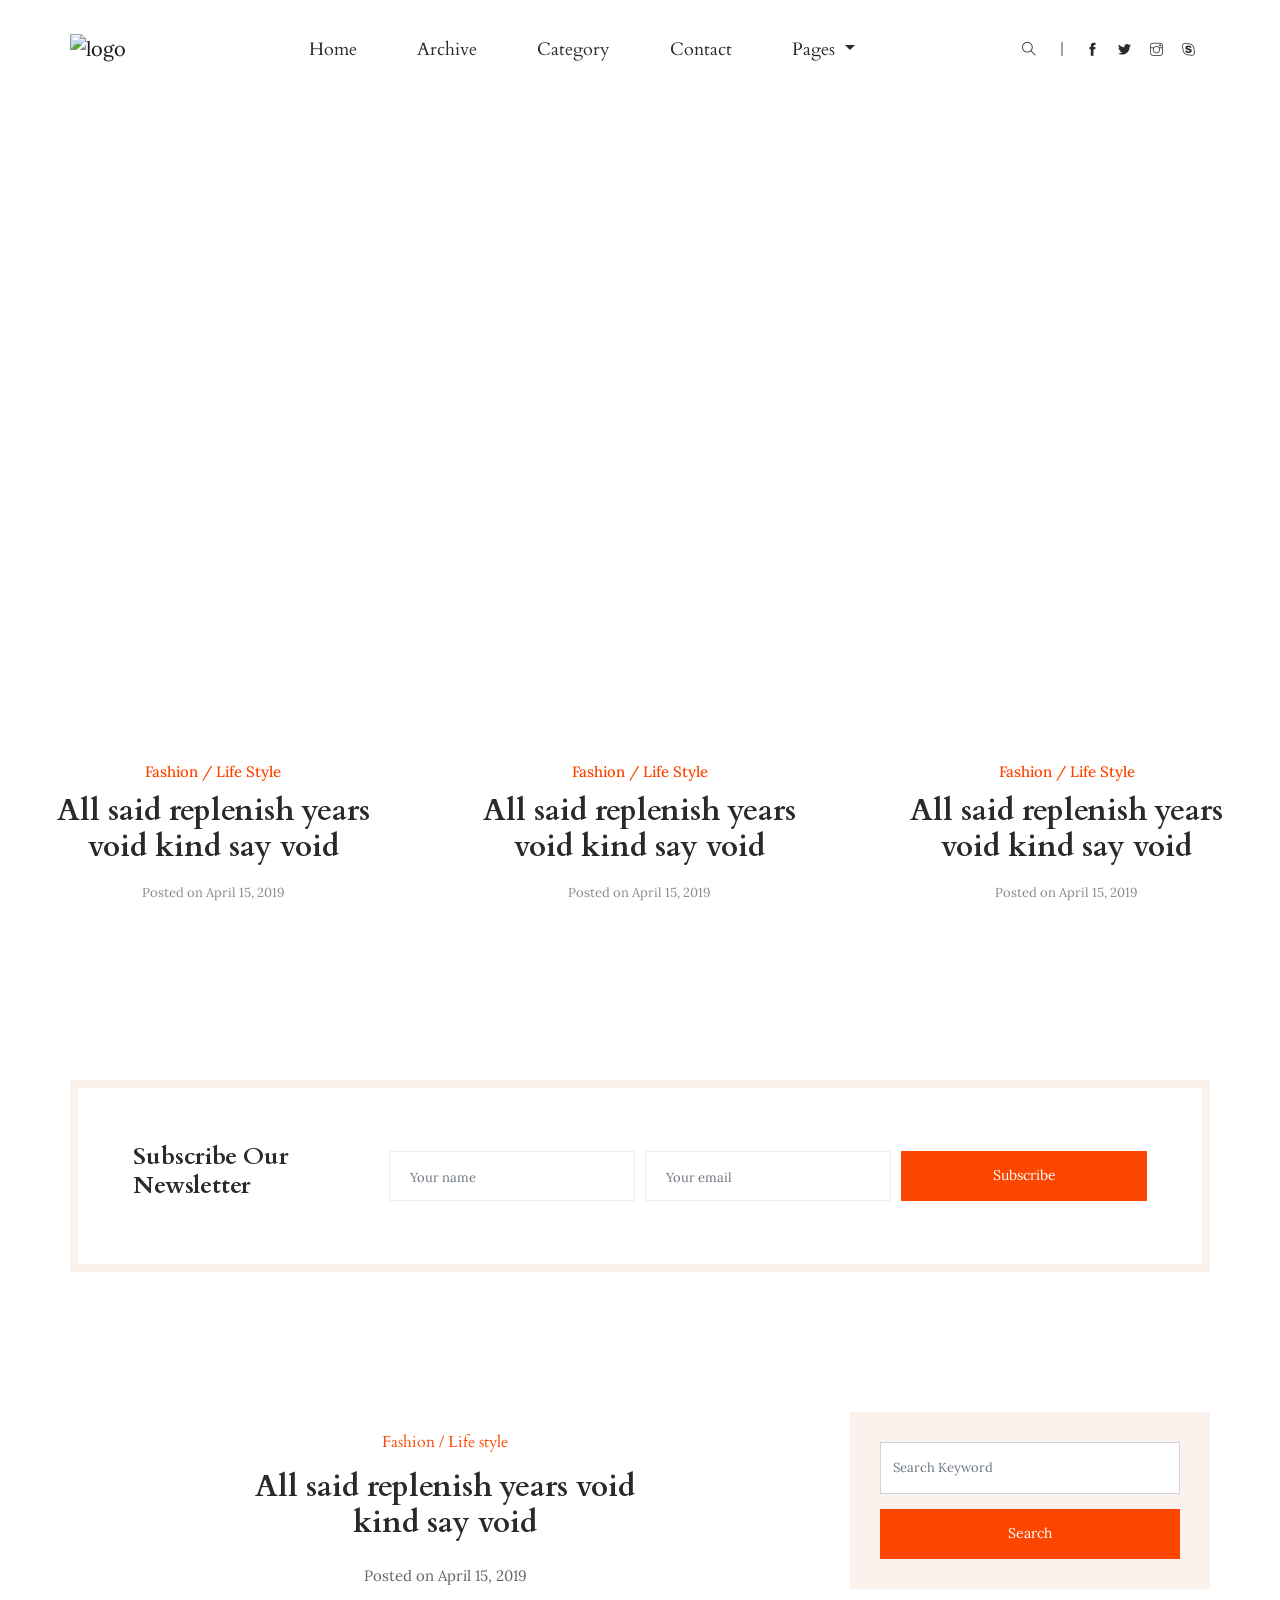
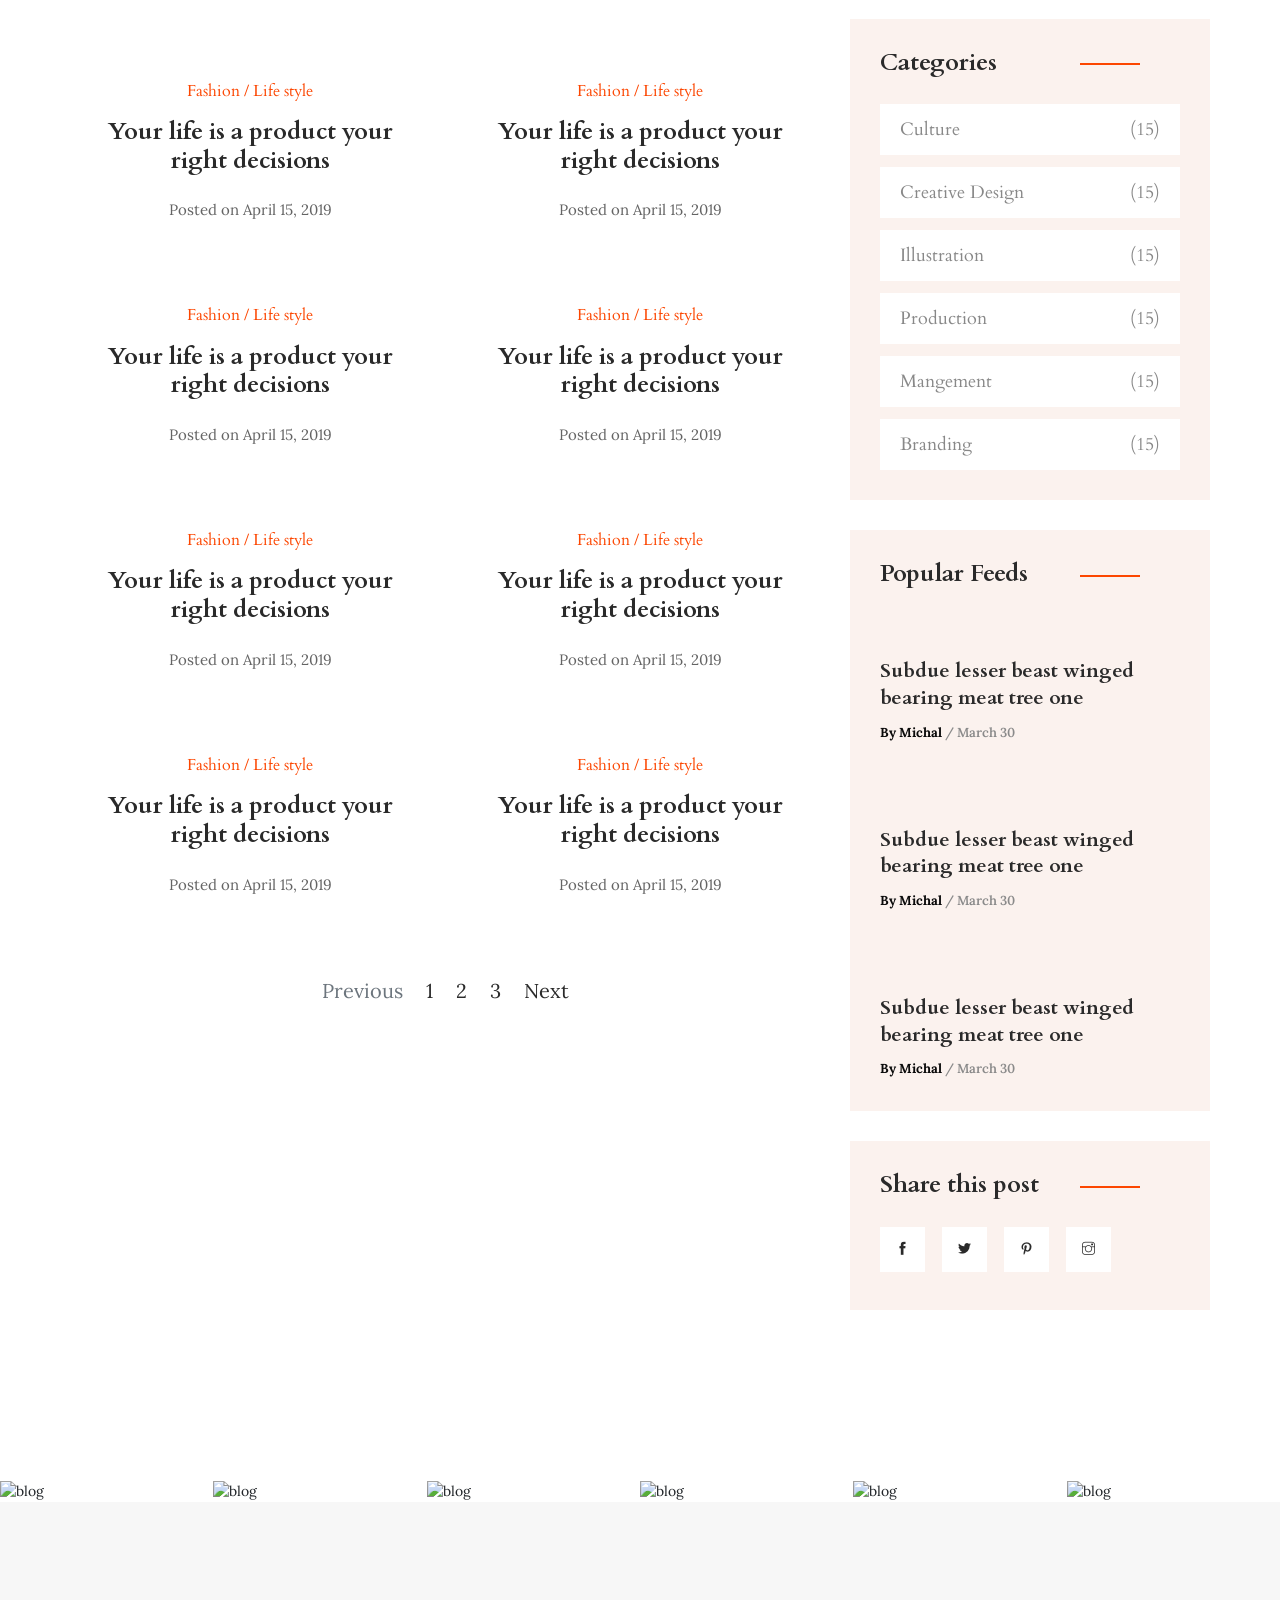
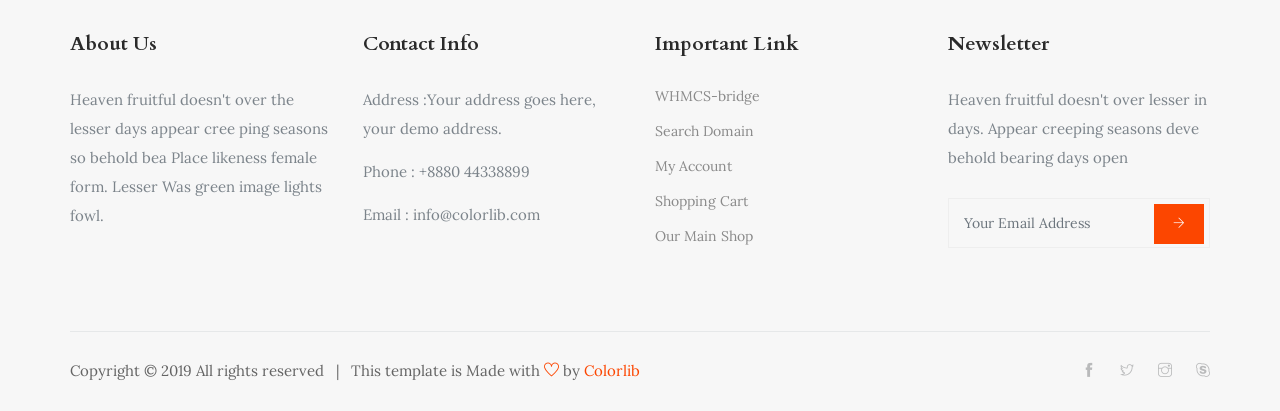
==== index.html @ 560fecd7 "Inital File add" ====
<!doctype html>
<html lang="en">

<head>
    <!-- Required meta tags -->
    <meta charset="utf-8">
    <meta name="viewport" content="width=device-width, initial-scale=1, shrink-to-fit=no">
    <title>lifeleck BLOG || HOME</title>
    <link rel="icon" href="img/favicon.png">
    <!-- Bootstrap CSS -->
    <link rel="stylesheet" href="css/bootstrap.min.css">
    <!-- animate CSS -->
    <link rel="stylesheet" href="css/animate.css">
    <!-- owl carousel CSS -->
    <link rel="stylesheet" href="css/owl.carousel.min.css">
    <!-- themify CSS -->
    <link rel="stylesheet" href="css/themify-icons.css">
    <!-- flaticon CSS -->
    <link rel="stylesheet" href="css/liner_icon.css">
    <link rel="stylesheet" href="css/search.css">
    <!-- style CSS -->
    <link rel="stylesheet" href="css/style.css">
</head>

<body>
    <!--::header part start::-->
    <header class="main_menu">
        <div class="container">
            <div class="row align-items-center">
                <div class="col-lg-12">
                    <nav class="navbar navbar-expand-lg navbar-light">
                        <a class="navbar-brand" href="index.html"> <img src="img/logo.png" alt="logo"> </a>
                        <button class="navbar-toggler" type="button" data-toggle="collapse"
                            data-target="#navbarSupportedContent" aria-controls="navbarSupportedContent"
                            aria-expanded="false" aria-label="Toggle navigation">
                            <span class="navbar-toggler-icon"></span>
                        </button>

                        <div class="collapse navbar-collapse main-menu-item justify-content-center"
                            id="navbarSupportedContent">
                            <ul class="navbar-nav">
                                <li class="nav-item active">
                                    <a class="nav-link" href="index.html">Home</a>
                                </li>
                                <li class="nav-item">
                                    <a class="nav-link" href="archive.html">Archive</a>
                                </li>
                                <li class="nav-item">
                                    <a class="nav-link" href="category.html"> Category</a>
                                </li>
                                <li class="nav-item">
                                    <a class="nav-link" href="contact.html">Contact</a>
                                </li>
                                <li class="nav-item dropdown">
                                    <a class="nav-link dropdown-toggle" href="#" id="navbarDropdown" role="button" data-toggle="dropdown" aria-haspopup="true" aria-expanded="false">
                                        Pages
                                    </a>
                                    <div class="dropdown-menu" aria-labelledby="navbarDropdown">
                                        <a class="dropdown-item" href="single-blog.html">Single blog</a>
                                        <a class="dropdown-item" href="elements.html">elements</a>
                                    </div>
                                </li>
                            </ul>
                        </div>
                        <div class="header_social_icon d-none d-lg-block">
                            <ul>
                                <li>
                                    <div id="wrap">
                                        <form action="#" autocomplete="on">
                                            <input id="search" name="search" type="text" placeholder="Search here"><span class="ti-search"></span> 
                                        </form>
                                    </div>
                                </li>
                                <li><a href="#" class="d-none d-lg-block"><i class="ti-facebook"></i></a></li>
                                <li><a href="#" class="d-none d-lg-block"> <i class="ti-twitter-alt"></i></a></li>
                                <li><a href="#" class="d-none d-lg-block"><i class="ti-instagram"></i></a></li>
                                <li><a href="#" class="d-none d-lg-block"><i class="ti-skype"></i></a></li>
                            </ul>
                        </div>
                    </nav>
                </div>
            </div>
        </div>
    </header>
    <!-- Header part end-->

    <!-- banner post start-->
    <section class="banner_post">
        <div class="container-fluid">
            <div class="row justify-content-between">
                <div class="banner_post_1 banner_post_bg_1">
                    <div class="banner_post_iner text-center">
                        <a href="category.html"><h5> Fashion / Life style</h5></a> 
                        <a href="single-blog.html"><h2>All said replenish years void
                            kind say void </h2></a> 
                        <p>Posted on April 15, 2019</p>
                    </div>
                </div><div class="banner_post_1 banner_post_bg_2">
                    <div class="banner_post_iner text-center">
                        <a href="category.html"><h5> Fashion / Life style</h5></a> 
                        <a href="single-blog.html"><h2>All said replenish years void
                            kind say void </h2></a> 
                        <p>Posted on April 15, 2019</p>
                    </div>
                </div>
                <div class="banner_post_1 banner_post_bg_3">
                    <div class="banner_post_iner text-center">
                        <a href="category.html"><h5> Fashion / Life style</h5></a> 
                        <a href="single-blog.html"><h2>All said replenish years void
                            kind say void </h2></a> 
                        <p>Posted on April 15, 2019</p>
                    </div>
                </div>
            </div>
        </div>
    </section>
    <!-- banner post end-->

    <!-- subscribe form start-->
    <div class="subscribe_form padding_top margin_top">
        <div class="container">
            <div class="row ">
                <div class="col-lg-12">
                    <div class="subscribe_form_iner">
                        <form>
                            <div class="form-row align-items-center justify-content-center">
                                <div class="col-md-12 col-lg-3">
                                <h3>Subscribe
                                        Our Newsletter</h3>
                                </div>
                                <div class="col-12 col-sm-6 col-md-4 col-lg-3">
                                <input type="text" class="form-control" placeholder="Your name">
                                </div>
                                <div class="col-12 col-sm-6 col-md-4 col-lg-3">
                                <input type="text" class="form-control" placeholder="Your email">
                                </div>
                                <div class="col-12 col-sm-6 col-md-4 col-lg-3">
                                    <a href="#" class="btn_1">Subscribe</a>
                                </div>
                            </div>
                        </form>
                    </div>
                </div>
            </div>
        </div>
    </div>
    <!-- subscribe form end-->

    <!-- feature_post start-->
    <section class="all_post section_padding">
        <div class="container">
            <div class="row">
                <div class="col-lg-8">
                    <div class="row">
                        <div class="col-lg-12">
                            <div class="single_post post_1 feature_post">
                                <div class="single_post_img">
                                    <img src="img/post/post_12.png" alt="">
                                </div>
                                <div class="single_post_text text-center">
                                    <a href="category.html"><h5> Fashion / Life style</h5></a> 
                                    <a href="single-blog.html"><h2>All said replenish years void kind say void </h2></a> 
                                    <p>Posted on April 15, 2019</p>
                                </div>
                            </div>
                        </div>
                        <div class="col-lg-6 col-sm-6">
                            <div class="single_post post_1">
                                <div class="single_post_img">
                                    <img src="img/post/post_18.png" alt="">
                                </div>
                                <div class="single_post_text text-center">
                                    <a href="category.html"><h5> Fashion / Life style</h5></a> 
                                    <a href="single-blog.html"><h2>Your life is a product your
                                            right decisions</h2></a> 
                                    <p>Posted on April 15, 2019</p>
                                </div>
                            </div>
                        </div>
                        <div class="col-lg-6 col-sm-6">
                                <div class="single_post post_1">
                                    <div class="single_post_img">
                                        <img src="img/post/post_19.png" alt="">
                                    </div>
                                    <div class="single_post_text text-center">
                                        <a href="category.html"><h5> Fashion / Life style</h5></a> 
                                        <a href="single-blog.html"><h2>Your life is a product your
                                                right decisions</h2></a> 
                                        <p>Posted on April 15, 2019</p>
                                    </div>
                                </div>
                        </div>
                        <div class="col-lg-6 col-sm-6">
                            <div class="single_post post_1">
                                <div class="single_post_img">
                                    <img src="img/post/post_20.png" alt="">
                                </div>
                                <div class="single_post_text text-center">
                                    <a href="category.html"><h5> Fashion / Life style</h5></a> 
                                    <a href="single-blog.html"><h2>Your life is a product your
                                            right decisions</h2></a> 
                                    <p>Posted on April 15, 2019</p>
                                </div>
                            </div>
                        </div>
                        <div class="col-lg-6 col-sm-6">
                                <div class="single_post post_1">
                                    <div class="single_post_img">
                                        <img src="img/post/post_21.png" alt="">
                                    </div>
                                    <div class="single_post_text text-center">
                                        <a href="category.html"><h5> Fashion / Life style</h5></a> 
                                        <a href="single-blog.html"><h2>Your life is a product your
                                                right decisions</h2></a> 
                                        <p>Posted on April 15, 2019</p>
                                    </div>
                                </div>
                        </div>
                        <div class="col-lg-6 col-sm-6">
                            <div class="single_post post_1">
                                <div class="single_post_img">
                                    <img src="img/post/post_22.png" alt="">
                                </div>
                                <div class="single_post_text text-center">
                                    <a href="category.html"><h5> Fashion / Life style</h5></a> 
                                    <a href="single-blog.html"><h2>Your life is a product your
                                            right decisions</h2></a> 
                                    <p>Posted on April 15, 2019</p>
                                </div>
                            </div>
                        </div>
                        <div class="col-lg-6 col-sm-6">
                                <div class="single_post post_1">
                                    <div class="single_post_img">
                                        <img src="img/post/post_23.png" alt="">
                                    </div>
                                    <div class="single_post_text text-center">
                                        <a href="category.html"><h5> Fashion / Life style</h5></a> 
                                        <a href="single-blog.html"><h2>Your life is a product your
                                                right decisions</h2></a> 
                                        <p>Posted on April 15, 2019</p>
                                    </div>
                                </div>
                        </div>
                        <div class="col-lg-6 col-sm-6">
                            <div class="single_post post_1">
                                <div class="single_post_img">
                                    <img src="img/post/post_24.png" alt="">
                                </div>
                                <div class="single_post_text text-center">
                                    <a href="category.html"><h5> Fashion / Life style</h5></a> 
                                    <a href="single-blog.html"><h2>Your life is a product your
                                            right decisions</h2></a> 
                                    <p>Posted on April 15, 2019</p>
                                </div>
                            </div>
                        </div>
                        <div class="col-lg-6 col-sm-6">
                                <div class="single_post post_1">
                                    <div class="single_post_img">
                                        <img src="img/post/post_25.png" alt="">
                                    </div>
                                    <div class="single_post_text text-center">
                                        <a href="category.html"><h5> Fashion / Life style</h5></a> 
                                        <a href="single-blog.html"><h2>Your life is a product your
                                                right decisions</h2></a> 
                                        <p>Posted on April 15, 2019</p>
                                    </div>
                                </div>
                        </div>
                    </div>
                    <div class="page_pageniation">
                        <nav aria-label="Page navigation example">
                            <ul class="pagination justify-content-center">
                                <li class="page-item disabled">
                                <a class="page-link" href="#" tabindex="-1" aria-disabled="true">Previous</a>
                                </li>
                                <li class="page-item"><a class="page-link" href="#">1</a></li>
                                <li class="page-item"><a class="page-link" href="#">2</a></li>
                                <li class="page-item"><a class="page-link" href="#">3</a></li>
                                <li class="page-item">
                                <a class="page-link" href="#">Next</a>
                                </li>
                            </ul>
                        </nav>
                    </div>
                </div>
                <div class="col-lg-4">
                    <div class="sidebar_widget">
                        <div class="single_sidebar_wiget search_form_widget">
                            <form action="#">
                                <div class="form-group">
                                    <input type="text" class="form-control" placeholder='Search Keyword'
                                        onfocus="this.placeholder = ''" onblur="this.placeholder = 'Search Keyword'">
                                    <div class="btn_1">search</div>
                                </div>
                            </form>
                        </div>
                        <div class="single_sidebar_wiget">
                            <div class="sidebar_tittle">
                                <h3>Categories</h3>
                            </div>
                            <div class="single_catagory_item category">
                                <ul class="list-unstyled">
                                    <li><a href="category.html">Culture</a> <span>(15)</span> </li>
                                    <li><a href="category.html">Creative Design</a> <span>(15)</span> </li>
                                    <li><a href="category.html">Illustration</a> <span>(15)</span> </li>
                                    <li><a href="category.html">Production</a> <span>(15)</span> </li>
                                    <li><a href="category.html">Mangement</a> <span>(15)</span> </li>
                                    <li><a href="category.html">Branding</a> <span>(15)</span> </li>
                                </ul>
                            </div>
                        </div>
                        <div class="single_sidebar_wiget">
                            <div class="sidebar_tittle">
                                <h3>Popular Feeds</h3>
                            </div>
                            <div class="single_catagory_post post_2 ">
                                <div class="category_post_img">
                                    <img src="img/sidebar/sidebar_1.png" alt="">
                                </div>
                                <div class="post_text_1 pr_30">
                                    <a href="single-blog.html">
                                        <h3>Subdue lesser beast winged
                                            bearing meat tree one</h3>
                                    </a>
                                    <p><span> By Michal</span> / March 30</p>
                                </div>
                            </div>
                            <div class="single_catagory_post post_2 ">
                                <div class="category_post_img">
                                    <img src="img/sidebar/sidebar_2.png" alt="">
                                </div>
                                <div class="post_text_1 pr_30">
                                    
                                    <a href="single-blog.html">
                                        <h3>Subdue lesser beast winged
                                            bearing meat tree one</h3>
                                    </a>
                                    <p><span> By Michal</span> / March 30</p>
                                </div>
                            </div>
                            <div class="single_catagory_post post_2">
                                <div class="category_post_img">
                                    <img src="img/sidebar/sidebar_3.png" alt="">
                                </div>
                                <div class="post_text_1 pr_30">
                                    <a href="single-blog.html">
                                        <h3>Subdue lesser beast winged
                                            bearing meat tree one</h3>
                                    </a>
                                    <p><span> By Michal</span> / March 30</p>
                                </div>
                            </div>
                        </div>
                        
                        <div class="single_sidebar_wiget">
                            <div class="sidebar_tittle">
                                <h3>Share this post</h3>
                            </div>
                            <div class="social_share_icon tags">
                                <ul class="list-unstyled">
                                    <li><a href="#"><i class="ti-facebook"></i></a></li>
                                    <li><a href="#"><i class="ti-twitter-alt"></i></a></li>
                                    <li><a href="#"><i class="ti-pinterest"></i></a></li>
                                    <li><a href="#"><i class="ti-instagram"></i></a></li>
                                </ul>
                            </div>
                        </div>
                    </div>
                </div>
            </div>
        </div>
    </section>
    <!-- feature_post end-->

    <!-- social_connect_part part start-->
    <section class="social_connect_part">
        <div class="container-fluid">
            <div class="row">
                <div class="col-xl-12">
                    <div class="social_connect">
                    <div class="single-social_connect">
                        <div class="social_connect_img">
                            <img src="img/insta/instagram_1.png" class="" alt="blog">
                            <div class="social_connect_overlay">
                                <a href="#"><span class="ti-instagram"></span></a> 
                            </div>
                        </div>
                    </div>
                    <div class="single-social_connect">
                        <div class="social_connect_img">
                            <img src="img/insta/instagram_2.png" class="" alt="blog">
                            <div class="social_connect_overlay">
                                <a href="#"><span class="ti-instagram"></span></a> 
                            </div>
                        </div>
                    </div>
                    <div class="single-social_connect">
                        <div class="social_connect_img">
                            <img src="img/insta/instagram_3.png" class="" alt="blog">
                            <div class="social_connect_overlay">
                                <a href="#"><span class="ti-instagram"></span></a> 
                            </div>
                        </div>
                    </div>
                    <div class="single-social_connect">
                        <div class="social_connect_img">
                            <img src="img/insta/instagram_4.png" class="" alt="blog">
                            <div class="social_connect_overlay">
                                <a href="#"><span class="ti-instagram"></span></a> 
                            </div>
                        </div>
                    </div>
                    <div class="single-social_connect">
                        <div class="social_connect_img">
                            <img src="img/insta/instagram_5.png" class="" alt="blog">
                            <div class="social_connect_overlay">
                                <a href="#"><span class="ti-instagram"></span></a> 
                            </div>
                        </div>
                    </div>
                    <div class="single-social_connect">
                        <div class="social_connect_img">
                            <img src="img/insta/instagram_6.png" class="" alt="blog">
                            <div class="social_connect_overlay">
                                <a href="#"><span class="ti-instagram"></span></a> 
                            </div>
                        </div>
                    </div>
                </div>
            </div>
            </div>
        </div>
    </section>
    <!-- social_connect_part part end-->

     <!-- footer part start-->
	<footer class="footer-area">
		<div class="container">
			<div class="row">
				<div class="col-xl-3 col-lg-6 col-sm-6 mb-4 mb-xl-0 single-footer-widget">
					<h4>about us</h4>
					<p>Heaven fruitful doesn't over the lesser days appear cree ping seasons so behold bea Place likeness female form. Lesser Was green image lights fowl.</p>
				</div>
				<div class="col-xl-3 col-lg-6 col-sm-6 mb-4 mb-xl-0 single-footer-widget">
					<h4>Contact Info</h4>
					<ul>
						<li><p>Address :Your address goes
								here, your demo address.</p></li>
						<li><p>Phone : +8880 44338899</p></li>
						<li><p>Email : info@colorlib.com</p></li>
					</ul>
				</div>
				<div class="col-xl-3 col-lg-6 col-sm-6 mb-4 mb-xl-0 single-footer-widget">
					<h4>Important Link</h4>
					<ul>
						<li><a href="#">WHMCS-bridge</a></li>
						<li><a href="#">Search Domain</a></li>
						<li><a href="#">My Account</a></li>
						<li><a href="#">Shopping Cart</a></li>
						<li><a href="#">Our  Main Shop</a></li>
					</ul>
				</div>
				<div class="col-xl-3 col-lg-6 col-sm-6 mb-4 mb-xl-0 single-footer-widget">
					<h4>Newsletter</h4>
					<p>Heaven fruitful doesn't over lesser in days. Appear creeping seasons deve behold bearing days open</p>
					<div class="form-wrap" id="mc_embed_signup">
						<form target="_blank" action="https://spondonit.us12.list-manage.com/subscribe/post?u=1462626880ade1ac87bd9c93a&amp;id=92a4423d01" method="get" class="form-inline">
							<input class="form-control" name="EMAIL" placeholder="Your Email Address" onfocus="this.placeholder = ''" onblur="this.placeholder = 'Your Email Address '" required="" type="email">
							<button class="click-btn btn btn-default text-uppercase"><i class="ti-arrow-right"></i></button>
							<div style="position: absolute; left: -5000px;">
								<input name="b_36c4fd991d266f23781ded980_aefe40901a" tabindex="-1" value="" type="text">
							</div>

							<div class="info"></div>
						</form>
					</div>
				</div>
			</div>
			<div class="copyright_text">
				<div class="row align-items-center">
					<div class="col-lg-8">
						<div class="copyright_part">
							<p class="footer-text m-0">Copyright © 2019 All rights reserved <span class="px-2">|</span> This template is Made with <a href="http://colorlib.com"><i class="ti-heart"></i></a> by <a href="http://colorlib.com">Colorlib</a></p>
						</div>
					</div>
					<div class="col-lg-4 text-center text-lg-right">
						<div class="footer-social">
							<a href="#"><i class="ti-facebook"></i></a>
							<a href="#"> <i class="ti-twitter"></i> </a>
							<a href="#"><i class="ti-instagram"></i></a>
							<a href="#"><i class="ti-skype"></i></a>
						</div>
					</div>
				</div>
			</div>
		</div>
	</footer>
    <!-- footer part end-->
    <!-- jquery -->
    <script src="js/jquery-1.12.1.min.js"></script>
    <!-- popper js -->
    <script src="js/popper.min.js"></script>
    <!-- bootstrap js -->
    <script src="js/bootstrap.min.js"></script>
    <!-- custom js -->
    <script src="js/custom.js"></script>
</body>

</html>
---- css/themify-icons.css ----
@font-face {
	font-family: 'themify';
	src:url('../fonts/themify.eot?-fvbane');
	src:url('../fonts/themify.eot?#iefix-fvbane') format('embedded-opentype'),
		url('../fonts/themify.woff?-fvbane') format('woff'),
		url('../fonts/themify.ttf?-fvbane') format('truetype'),
		url('../fonts/themify.svg?-fvbane#themify') format('svg');
	font-weight: normal;
	font-style: normal;
}

[class^="ti-"], [class*=" ti-"] {
	font-family: 'themify';
	speak: none;
	font-style: normal;
	font-weight: normal;
	font-variant: normal;
	text-transform: none;
	line-height: 1;

	/* Better Font Rendering =========== */
	-webkit-font-smoothing: antialiased;
	-moz-osx-font-smoothing: grayscale;
}

.ti-wand:before {
	content: "\e600";
}
.ti-volume:before {
	content: "\e601";
}
.ti-user:before {
	content: "\e602";
}
.ti-unlock:before {
	content: "\e603";
}
.ti-unlink:before {
	content: "\e604";
}
.ti-trash:before {
	content: "\e605";
}
.ti-thought:before {
	content: "\e606";
}
.ti-target:before {
	content: "\e607";
}
.ti-tag:before {
	content: "\e608";
}
.ti-tablet:before {
	content: "\e609";
}
.ti-star:before {
	content: "\e60a";
}
.ti-spray:before {
	content: "\e60b";
}
.ti-signal:before {
	content: "\e60c";
}
.ti-shopping-cart:before {
	content: "\e60d";
}
.ti-shopping-cart-full:before {
	content: "\e60e";
}
.ti-settings:before {
	content: "\e60f";
}
.ti-search:before {
	content: "\e610";
}
.ti-zoom-in:before {
	content: "\e611";
}
.ti-zoom-out:before {
	content: "\e612";
}
.ti-cut:before {
	content: "\e613";
}
.ti-ruler:before {
	content: "\e614";
}
.ti-ruler-pencil:before {
	content: "\e615";
}
.ti-ruler-alt:before {
	content: "\e616";
}
.ti-bookmark:before {
	content: "\e617";
}
.ti-bookmark-alt:before {
	content: "\e618";
}
.ti-reload:before {
	content: "\e619";
}
.ti-plus:before {
	content: "\e61a";
}
.ti-pin:before {
	content: "\e61b";
}
.ti-pencil:before {
	content: "\e61c";
}
.ti-pencil-alt:before {
	content: "\e61d";
}
.ti-paint-roller:before {
	content: "\e61e";
}
.ti-paint-bucket:before {
	content: "\e61f";
}
.ti-na:before {
	content: "\e620";
}
.ti-mobile:before {
	content: "\e621";
}
.ti-minus:before {
	content: "\e622";
}
.ti-medall:before {
	content: "\e623";
}
.ti-medall-alt:before {
	content: "\e624";
}
.ti-marker:before {
	content: "\e625";
}
.ti-marker-alt:before {
	content: "\e626";
}
.ti-arrow-up:before {
	content: "\e627";
}
.ti-arrow-right:before {
	content: "\e628";
}
.ti-arrow-left:before {
	content: "\e629";
}
.ti-arrow-down:before {
	content: "\e62a";
}
.ti-lock:before {
	content: "\e62b";
}
.ti-location-arrow:before {
	content: "\e62c";
}
.ti-link:before {
	content: "\e62d";
}
.ti-layout:before {
	content: "\e62e";
}
.ti-layers:before {
	content: "\e62f";
}
.ti-layers-alt:before {
	content: "\e630";
}
.ti-key:before {
	content: "\e631";
}
.ti-import:before {
	content: "\e632";
}
.ti-image:before {
	content: "\e633";
}
.ti-heart:before {
	content: "\e634";
}
.ti-heart-broken:before {
	content: "\e635";
}
.ti-hand-stop:before {
	content: "\e636";
}
.ti-hand-open:before {
	content: "\e637";
}
.ti-hand-drag:before {
	content: "\e638";
}
.ti-folder:before {
	content: "\e639";
}
.ti-flag:before {
	content: "\e63a";
}
.ti-flag-alt:before {
	content: "\e63b";
}
.ti-flag-alt-2:before {
	content: "\e63c";
}
.ti-eye:before {
	content: "\e63d";
}
.ti-export:before {
	content: "\e63e";
}
.ti-exchange-vertical:before {
	content: "\e63f";
}
.ti-desktop:before {
	content: "\e640";
}
.ti-cup:before {
	content: "\e641";
}
.ti-crown:before {
	content: "\e642";
}
.ti-comments:before {
	content: "\e643";
}
.ti-comment:before {
	content: "\e644";
}
.ti-comment-alt:before {
	content: "\e645";
}
.ti-close:before {
	content: "\e646";
}
.ti-clip:before {
	content: "\e647";
}
.ti-angle-up:before {
	content: "\e648";
}
.ti-angle-right:before {
	content: "\e649";
}
.ti-angle-left:before {
	content: "\e64a";
}
.ti-angle-down:before {
	content: "\e64b";
}
.ti-check:before {
	content: "\e64c";
}
.ti-check-box:before {
	content: "\e64d";
}
.ti-camera:before {
	content: "\e64e";
}
.ti-announcement:before {
	content: "\e64f";
}
.ti-brush:before {
	content: "\e650";
}
.ti-briefcase:before {
	content: "\e651";
}
.ti-bolt:before {
	content: "\e652";
}
.ti-bolt-alt:before {
	content: "\e653";
}
.ti-blackboard:before {
	content: "\e654";
}
.ti-bag:before {
	content: "\e655";
}
.ti-move:before {
	content: "\e656";
}
.ti-arrows-vertical:before {
	content: "\e657";
}
.ti-arrows-horizontal:before {
	content: "\e658";
}
.ti-fullscreen:before {
	content: "\e659";
}
.ti-arrow-top-right:before {
	content: "\e65a";
}
.ti-arrow-top-left:before {
	content: "\e65b";
}
.ti-arrow-circle-up:before {
	content: "\e65c";
}
.ti-arrow-circle-right:before {
	content: "\e65d";
}
.ti-arrow-circle-left:before {
	content: "\e65e";
}
.ti-arrow-circle-down:before {
	content: "\e65f";
}
.ti-angle-double-up:before {
	content: "\e660";
}
.ti-angle-double-right:before {
	content: "\e661";
}
.ti-angle-double-left:before {
	content: "\e662";
}
.ti-angle-double-down:before {
	content: "\e663";
}
.ti-zip:before {
	content: "\e664";
}
.ti-world:before {
	content: "\e665";
}
.ti-wheelchair:before {
	content: "\e666";
}
.ti-view-list:before {
	content: "\e667";
}
.ti-view-list-alt:before {
	content: "\e668";
}
.ti-view-grid:before {
	content: "\e669";
}
.ti-uppercase:before {
	content: "\e66a";
}
.ti-upload:before {
	content: "\e66b";
}
.ti-underline:before {
	content: "\e66c";
}
.ti-truck:before {
	content: "\e66d";
}
.ti-timer:before {
	content: "\e66e";
}
.ti-ticket:before {
	content: "\e66f";
}
.ti-thumb-up:before {
	content: "\e670";
}
.ti-thumb-down:before {
	content: "\e671";
}
.ti-text:before {
	content: "\e672";
}
.ti-stats-up:before {
	content: "\e673";
}
.ti-stats-down:before {
	content: "\e674";
}
.ti-split-v:before {
	content: "\e675";
}
.ti-split-h:before {
	content: "\e676";
}
.ti-smallcap:before {
	content: "\e677";
}
.ti-shine:before {
	content: "\e678";
}
.ti-shift-right:before {
	content: "\e679";
}
.ti-shift-left:before {
	content: "\e67a";
}
.ti-shield:before {
	content: "\e67b";
}
.ti-notepad:before {
	content: "\e67c";
}
.ti-server:before {
	content: "\e67d";
}
.ti-quote-right:before {
	content: "\e67e";
}
.ti-quote-left:before {
	content: "\e67f";
}
.ti-pulse:before {
	content: "\e680";
}
.ti-printer:before {
	content: "\e681";
}
.ti-power-off:before {
	content: "\e682";
}
.ti-plug:before {
	content: "\e683";
}
.ti-pie-chart:before {
	content: "\e684";
}
.ti-paragraph:before {
	content: "\e685";
}
.ti-panel:before {
	content: "\e686";
}
.ti-package:before {
	content: "\e687";
}
.ti-music:before {
	content: "\e688";
}
.ti-music-alt:before {
	content: "\e689";
}
.ti-mouse:before {
	content: "\e68a";
}
.ti-mouse-alt:before {
	content: "\e68b";
}
.ti-money:before {
	content: "\e68c";
}
.ti-microphone:before {
	content: "\e68d";
}
.ti-menu:before {
	content: "\e68e";
}
.ti-menu-alt:before {
	content: "\e68f";
}
.ti-map:before {
	content: "\e690";
}
.ti-map-alt:before {
	content: "\e691";
}
.ti-loop:before {
	content: "\e692";
}
.ti-location-pin:before {
	content: "\e693";
}
.ti-list:before {
	content: "\e694";
}
.ti-light-bulb:before {
	content: "\e695";
}
.ti-Italic:before {
	content: "\e696";
}
.ti-info:before {
	content: "\e697";
}
.ti-infinite:before {
	content: "\e698";
}
.ti-id-badge:before {
	content: "\e699";
}
.ti-hummer:before {
	content: "\e69a";
}
.ti-home:before {
	content: "\e69b";
}
.ti-help:before {
	content: "\e69c";
}
.ti-headphone:before {
	content: "\e69d";
}
.ti-harddrives:before {
	content: "\e69e";
}
.ti-harddrive:before {
	content: "\e69f";
}
.ti-gift:before {
	content: "\e6a0";
}
.ti-game:before {
	content: "\e6a1";
}
.ti-filter:before {
	content: "\e6a2";
}
.ti-files:before {
	content: "\e6a3";
}
.ti-file:before {
	content: "\e6a4";
}
.ti-eraser:before {
	content: "\e6a5";
}
.ti-envelope:before {
	content: "\e6a6";
}
.ti-download:before {
	content: "\e6a7";
}
.ti-direction:before {
	content: "\e6a8";
}
.ti-direction-alt:before {
	content: "\e6a9";
}
.ti-dashboard:before {
	content: "\e6aa";
}
.ti-control-stop:before {
	content: "\e6ab";
}
.ti-control-shuffle:before {
	content: "\e6ac";
}
.ti-control-play:before {
	content: "\e6ad";
}
.ti-control-pause:before {
	content: "\e6ae";
}
.ti-control-forward:before {
	content: "\e6af";
}
.ti-control-backward:before {
	content: "\e6b0";
}
.ti-cloud:before {
	content: "\e6b1";
}
.ti-cloud-up:before {
	content: "\e6b2";
}
.ti-cloud-down:before {
	content: "\e6b3";
}
.ti-clipboard:before {
	content: "\e6b4";
}
.ti-car:before {
	content: "\e6b5";
}
.ti-calendar:before {
	content: "\e6b6";
}
.ti-book:before {
	content: "\e6b7";
}
.ti-bell:before {
	content: "\e6b8";
}
.ti-basketball:before {
	content: "\e6b9";
}
.ti-bar-chart:before {
	content: "\e6ba";
}
.ti-bar-chart-alt:before {
	content: "\e6bb";
}
.ti-back-right:before {
	content: "\e6bc";
}
.ti-back-left:before {
	content: "\e6bd";
}
.ti-arrows-corner:before {
	content: "\e6be";
}
.ti-archive:before {
	content: "\e6bf";
}
.ti-anchor:before {
	content: "\e6c0";
}
.ti-align-right:before {
	content: "\e6c1";
}
.ti-align-left:before {
	content: "\e6c2";
}
.ti-align-justify:before {
	content: "\e6c3";
}
.ti-align-center:before {
	content: "\e6c4";
}
.ti-alert:before {
	content: "\e6c5";
}
.ti-alarm-clock:before {
	content: "\e6c6";
}
.ti-agenda:before {
	content: "\e6c7";
}
.ti-write:before {
	content: "\e6c8";
}
.ti-window:before {
	content: "\e6c9";
}
.ti-widgetized:before {
	content: "\e6ca";
}
.ti-widget:before {
	content: "\e6cb";
}
.ti-widget-alt:before {
	content: "\e6cc";
}
.ti-wallet:before {
	content: "\e6cd";
}
.ti-video-clapper:before {
	content: "\e6ce";
}
.ti-video-camera:before {
	content: "\e6cf";
}
.ti-vector:before {
	content: "\e6d0";
}
.ti-themify-logo:before {
	content: "\e6d1";
}
.ti-themify-favicon:before {
	content: "\e6d2";
}
.ti-themify-favicon-alt:before {
	content: "\e6d3";
}
.ti-support:before {
	content: "\e6d4";
}
.ti-stamp:before {
	content: "\e6d5";
}
.ti-split-v-alt:before {
	content: "\e6d6";
}
.ti-slice:before {
	content: "\e6d7";
}
.ti-shortcode:before {
	content: "\e6d8";
}
.ti-shift-right-alt:before {
	content: "\e6d9";
}
.ti-shift-left-alt:before {
	content: "\e6da";
}
.ti-ruler-alt-2:before {
	content: "\e6db";
}
.ti-receipt:before {
	content: "\e6dc";
}
.ti-pin2:before {
	content: "\e6dd";
}
.ti-pin-alt:before {
	content: "\e6de";
}
.ti-pencil-alt2:before {
	content: "\e6df";
}
.ti-palette:before {
	content: "\e6e0";
}
.ti-more:before {
	content: "\e6e1";
}
.ti-more-alt:before {
	content: "\e6e2";
}
.ti-microphone-alt:before {
	content: "\e6e3";
}
.ti-magnet:before {
	content: "\e6e4";
}
.ti-line-double:before {
	content: "\e6e5";
}
.ti-line-dotted:before {
	content: "\e6e6";
}
.ti-line-dashed:before {
	content: "\e6e7";
}
.ti-layout-width-full:before {
	content: "\e6e8";
}
.ti-layout-width-default:before {
	content: "\e6e9";
}
.ti-layout-width-default-alt:before {
	content: "\e6ea";
}
.ti-layout-tab:before {
	content: "\e6eb";
}
.ti-layout-tab-window:before {
	content: "\e6ec";
}
.ti-layout-tab-v:before {
	content: "\e6ed";
}
.ti-layout-tab-min:before {
	content: "\e6ee";
}
.ti-layout-slider:before {
	content: "\e6ef";
}
.ti-layout-slider-alt:before {
	content: "\e6f0";
}
.ti-layout-sidebar-right:before {
	content: "\e6f1";
}
.ti-layout-sidebar-none:before {
	content: "\e6f2";
}
.ti-layout-sidebar-left:before {
	content: "\e6f3";
}
.ti-layout-placeholder:before {
	content: "\e6f4";
}
.ti-layout-menu:before {
	content: "\e6f5";
}
.ti-layout-menu-v:before {
	content: "\e6f6";
}
.ti-layout-menu-separated:before {
	content: "\e6f7";
}
.ti-layout-menu-full:before {
	content: "\e6f8";
}
.ti-layout-media-right-alt:before {
	content: "\e6f9";
}
.ti-layout-media-right:before {
	content: "\e6fa";
}
.ti-layout-media-overlay:before {
	content: "\e6fb";
}
.ti-layout-media-overlay-alt:before {
	content: "\e6fc";
}
.ti-layout-media-overlay-alt-2:before {
	content: "\e6fd";
}
.ti-layout-media-left-alt:before {
	content: "\e6fe";
}
.ti-layout-media-left:before {
	content: "\e6ff";
}
.ti-layout-media-center-alt:before {
	content: "\e700";
}
.ti-layout-media-center:before {
	content: "\e701";
}
.ti-layout-list-thumb:before {
	content: "\e702";
}
.ti-layout-list-thumb-alt:before {
	content: "\e703";
}
.ti-layout-list-post:before {
	content: "\e704";
}
.ti-layout-list-large-image:before {
	content: "\e705";
}
.ti-layout-line-solid:before {
	content: "\e706";
}
.ti-layout-grid4:before {
	content: "\e707";
}
.ti-layout-grid3:before {
	content: "\e708";
}
.ti-layout-grid2:before {
	content: "\e709";
}
.ti-layout-grid2-thumb:before {
	content: "\e70a";
}
.ti-layout-cta-right:before {
	content: "\e70b";
}
.ti-layout-cta-left:before {
	content: "\e70c";
}
.ti-layout-cta-center:before {
	content: "\e70d";
}
.ti-layout-cta-btn-right:before {
	content: "\e70e";
}
.ti-layout-cta-btn-left:before {
	content: "\e70f";
}
.ti-layout-column4:before {
	content: "\e710";
}
.ti-layout-column3:before {
	content: "\e711";
}
.ti-layout-column2:before {
	content: "\e712";
}
.ti-layout-accordion-separated:before {
	content: "\e713";
}
.ti-layout-accordion-merged:before {
	content: "\e714";
}
.ti-layout-accordion-list:before {
	content: "\e715";
}
.ti-ink-pen:before {
	content: "\e716";
}
.ti-info-alt:before {
	content: "\e717";
}
.ti-help-alt:before {
	content: "\e718";
}
.ti-headphone-alt:before {
	content: "\e719";
}
.ti-hand-point-up:before {
	content: "\e71a";
}
.ti-hand-point-right:before {
	content: "\e71b";
}
.ti-hand-point-left:before {
	content: "\e71c";
}
.ti-hand-point-down:before {
	content: "\e71d";
}
.ti-gallery:before {
	content: "\e71e";
}
.ti-face-smile:before {
	content: "\e71f";
}
.ti-face-sad:before {
	content: "\e720";
}
.ti-credit-card:before {
	content: "\e721";
}
.ti-control-skip-forward:before {
	content: "\e722";
}
.ti-control-skip-backward:before {
	content: "\e723";
}
.ti-control-record:before {
	content: "\e724";
}
.ti-control-eject:before {
	content: "\e725";
}
.ti-comments-smiley:before {
	content: "\e726";
}
.ti-brush-alt:before {
	content: "\e727";
}
.ti-youtube:before {
	content: "\e728";
}
.ti-vimeo:before {
	content: "\e729";
}
.ti-twitter:before {
	content: "\e72a";
}
.ti-time:before {
	content: "\e72b";
}
.ti-tumblr:before {
	content: "\e72c";
}
.ti-skype:before {
	content: "\e72d";
}
.ti-share:before {
	content: "\e72e";
}
.ti-share-alt:before {
	content: "\e72f";
}
.ti-rocket:before {
	content: "\e730";
}
.ti-pinterest:before {
	content: "\e731";
}
.ti-new-window:before {
	content: "\e732";
}
.ti-microsoft:before {
	content: "\e733";
}
.ti-list-ol:before {
	content: "\e734";
}
.ti-linkedin:before {
	content: "\e735";
}
.ti-layout-sidebar-2:before {
	content: "\e736";
}
.ti-layout-grid4-alt:before {
	content: "\e737";
}
.ti-layout-grid3-alt:before {
	content: "\e738";
}
.ti-layout-grid2-alt:before {
	content: "\e739";
}
.ti-layout-column4-alt:before {
	content: "\e73a";
}
.ti-layout-column3-alt:before {
	content: "\e73b";
}
.ti-layout-column2-alt:before {
	content: "\e73c";
}
.ti-instagram:before {
	content: "\e73d";
}
.ti-google:before {
	content: "\e73e";
}
.ti-github:before {
	content: "\e73f";
}
.ti-flickr:before {
	content: "\e740";
}
.ti-facebook:before {
	content: "\e741";
}
.ti-dropbox:before {
	content: "\e742";
}
.ti-dribbble:before {
	content: "\e743";
}
.ti-apple:before {
	content: "\e744";
}
.ti-android:before {
	content: "\e745";
}
.ti-save:before {
	content: "\e746";
}
.ti-save-alt:before {
	content: "\e747";
}
.ti-yahoo:before {
	content: "\e748";
}
.ti-wordpress:before {
	content: "\e749";
}
.ti-vimeo-alt:before {
	content: "\e74a";
}
.ti-twitter-alt:before {
	content: "\e74b";
}
.ti-tumblr-alt:before {
	content: "\e74c";
}
.ti-trello:before {
	content: "\e74d";
}
.ti-stack-overflow:before {
	content: "\e74e";
}
.ti-soundcloud:before {
	content: "\e74f";
}
.ti-sharethis:before {
	content: "\e750";
}
.ti-sharethis-alt:before {
	content: "\e751";
}
.ti-reddit:before {
	content: "\e752";
}
.ti-pinterest-alt:before {
	content: "\e753";
}
.ti-microsoft-alt:before {
	content: "\e754";
}
.ti-linux:before {
	content: "\e755";
}
.ti-jsfiddle:before {
	content: "\e756";
}
.ti-joomla:before {
	content: "\e757";
}
.ti-html5:before {
	content: "\e758";
}
.ti-flickr-alt:before {
	content: "\e759";
}
.ti-email:before {
	content: "\e75a";
}
.ti-drupal:before {
	content: "\e75b";
}
.ti-dropbox-alt:before {
	content: "\e75c";
}
.ti-css3:before {
	content: "\e75d";
}
.ti-rss:before {
	content: "\e75e";
}
.ti-rss-alt:before {
	content: "\e75f";
}
---- css/liner_icon.css ----
@font-face {
	font-family: 'Linearicons-Free';
	src:url('../fonts/Linearicons-Free.eot?w118d');
	src:url('../fonts/Linearicons-Free.eot?#iefixw118d') format('embedded-opentype'),
		url('../fonts/Linearicons-Free.woff2?w118d') format('woff2'),
		url('../fonts/Linearicons-Free.woff?w118d') format('woff'),
		url('../fonts/Linearicons-Free.ttf?w118d') format('truetype'),
		url('../fonts/Linearicons-Free.svg?w118d#Linearicons-Free') format('svg');
	font-weight: normal;
	font-style: normal;
}

.lnr {
	font-family: 'Linearicons-Free';
	speak: none;
	font-style: normal;
	font-weight: normal;
	font-variant: normal;
	text-transform: none;
	line-height: 1;

	/* Better Font Rendering =========== */
	-webkit-font-smoothing: antialiased;
	-moz-osx-font-smoothing: grayscale;
}

.lnr-home:before {
	content: "\e800";
}
.lnr-apartment:before {
	content: "\e801";
}
.lnr-pencil:before {
	content: "\e802";
}
.lnr-magic-wand:before {
	content: "\e803";
}
.lnr-drop:before {
	content: "\e804";
}
.lnr-lighter:before {
	content: "\e805";
}
.lnr-poop:before {
	content: "\e806";
}
.lnr-sun:before {
	content: "\e807";
}
.lnr-moon:before {
	content: "\e808";
}
.lnr-cloud:before {
	content: "\e809";
}
.lnr-cloud-upload:before {
	content: "\e80a";
}
.lnr-cloud-download:before {
	content: "\e80b";
}
.lnr-cloud-sync:before {
	content: "\e80c";
}
.lnr-cloud-check:before {
	content: "\e80d";
}
.lnr-database:before {
	content: "\e80e";
}
.lnr-lock:before {
	content: "\e80f";
}
.lnr-cog:before {
	content: "\e810";
}
.lnr-trash:before {
	content: "\e811";
}
.lnr-dice:before {
	content: "\e812";
}
.lnr-heart:before {
	content: "\e813";
}
.lnr-star:before {
	content: "\e814";
}
.lnr-star-half:before {
	content: "\e815";
}
.lnr-star-empty:before {
	content: "\e816";
}
.lnr-flag:before {
	content: "\e817";
}
.lnr-envelope:before {
	content: "\e818";
}
.lnr-paperclip:before {
	content: "\e819";
}
.lnr-inbox:before {
	content: "\e81a";
}
.lnr-eye:before {
	content: "\e81b";
}
.lnr-printer:before {
	content: "\e81c";
}
.lnr-file-empty:before {
	content: "\e81d";
}
.lnr-file-add:before {
	content: "\e81e";
}
.lnr-enter:before {
	content: "\e81f";
}
.lnr-exit:before {
	content: "\e820";
}
.lnr-graduation-hat:before {
	content: "\e821";
}
.lnr-license:before {
	content: "\e822";
}
.lnr-music-note:before {
	content: "\e823";
}
.lnr-film-play:before {
	content: "\e824";
}
.lnr-camera-video:before {
	content: "\e825";
}
.lnr-camera:before {
	content: "\e826";
}
.lnr-picture:before {
	content: "\e827";
}
.lnr-book:before {
	content: "\e828";
}
.lnr-bookmark:before {
	content: "\e829";
}
.lnr-user:before {
	content: "\e82a";
}
.lnr-users:before {
	content: "\e82b";
}
.lnr-shirt:before {
	content: "\e82c";
}
.lnr-store:before {
	content: "\e82d";
}
.lnr-cart:before {
	content: "\e82e";
}
.lnr-tag:before {
	content: "\e82f";
}
.lnr-phone-handset:before {
	content: "\e830";
}
.lnr-phone:before {
	content: "\e831";
}
.lnr-pushpin:before {
	content: "\e832";
}
.lnr-map-marker:before {
	content: "\e833";
}
.lnr-map:before {
	content: "\e834";
}
.lnr-location:before {
	content: "\e835";
}
.lnr-calendar-full:before {
	content: "\e836";
}
.lnr-keyboard:before {
	content: "\e837";
}
.lnr-spell-check:before {
	content: "\e838";
}
.lnr-screen:before {
	content: "\e839";
}
.lnr-smartphone:before {
	content: "\e83a";
}
.lnr-tablet:before {
	content: "\e83b";
}
.lnr-laptop:before {
	content: "\e83c";
}
.lnr-laptop-phone:before {
	content: "\e83d";
}
.lnr-power-switch:before {
	content: "\e83e";
}
.lnr-bubble:before {
	content: "\e83f";
}
.lnr-heart-pulse:before {
	content: "\e840";
}
.lnr-construction:before {
	content: "\e841";
}
.lnr-pie-chart:before {
	content: "\e842";
}
.lnr-chart-bars:before {
	content: "\e843";
}
.lnr-gift:before {
	content: "\e844";
}
.lnr-diamond:before {
	content: "\e845";
}
.lnr-linearicons:before {
	content: "\e846";
}
.lnr-dinner:before {
	content: "\e847";
}
.lnr-coffee-cup:before {
	content: "\e848";
}
.lnr-leaf:before {
	content: "\e849";
}
.lnr-paw:before {
	content: "\e84a";
}
.lnr-rocket:before {
	content: "\e84b";
}
.lnr-briefcase:before {
	content: "\e84c";
}
.lnr-bus:before {
	content: "\e84d";
}
.lnr-car:before {
	content: "\e84e";
}
.lnr-train:before {
	content: "\e84f";
}
.lnr-bicycle:before {
	content: "\e850";
}
.lnr-wheelchair:before {
	content: "\e851";
}
.lnr-select:before {
	content: "\e852";
}
.lnr-earth:before {
	content: "\e853";
}
.lnr-smile:before {
	content: "\e854";
}
.lnr-sad:before {
	content: "\e855";
}
.lnr-neutral:before {
	content: "\e856";
}
.lnr-mustache:before {
	content: "\e857";
}
.lnr-alarm:before {
	content: "\e858";
}
.lnr-bullhorn:before {
	content: "\e859";
}
.lnr-volume-high:before {
	content: "\e85a";
}
.lnr-volume-medium:before {
	content: "\e85b";
}
.lnr-volume-low:before {
	content: "\e85c";
}
.lnr-volume:before {
	content: "\e85d";
}
.lnr-mic:before {
	content: "\e85e";
}
.lnr-hourglass:before {
	content: "\e85f";
}
.lnr-undo:before {
	content: "\e860";
}
.lnr-redo:before {
	content: "\e861";
}
.lnr-sync:before {
	content: "\e862";
}
.lnr-history:before {
	content: "\e863";
}
.lnr-clock:before {
	content: "\e864";
}
.lnr-download:before {
	content: "\e865";
}
.lnr-upload:before {
	content: "\e866";
}
.lnr-enter-down:before {
	content: "\e867";
}
.lnr-exit-up:before {
	content: "\e868";
}
.lnr-bug:before {
	content: "\e869";
}
.lnr-code:before {
	content: "\e86a";
}
.lnr-link:before {
	content: "\e86b";
}
.lnr-unlink:before {
	content: "\e86c";
}
.lnr-thumbs-up:before {
	content: "\e86d";
}
.lnr-thumbs-down:before {
	content: "\e86e";
}
.lnr-magnifier:before {
	content: "\e86f";
}
.lnr-cross:before {
	content: "\e870";
}
.lnr-menu:before {
	content: "\e871";
}
.lnr-list:before {
	content: "\e872";
}
.lnr-chevron-up:before {
	content: "\e873";
}
.lnr-chevron-down:before {
	content: "\e874";
}
.lnr-chevron-left:before {
	content: "\e875";
}
.lnr-chevron-right:before {
	content: "\e876";
}
.lnr-arrow-up:before {
	content: "\e877";
}
.lnr-arrow-down:before {
	content: "\e878";
}
.lnr-arrow-left:before {
	content: "\e879";
}
.lnr-arrow-right:before {
	content: "\e87a";
}
.lnr-move:before {
	content: "\e87b";
}
.lnr-warning:before {
	content: "\e87c";
}
.lnr-question-circle:before {
	content: "\e87d";
}
.lnr-menu-circle:before {
	content: "\e87e";
}
.lnr-checkmark-circle:before {
	content: "\e87f";
}
.lnr-cross-circle:before {
	content: "\e880";
}
.lnr-plus-circle:before {
	content: "\e881";
}
.lnr-circle-minus:before {
	content: "\e882";
}
.lnr-arrow-up-circle:before {
	content: "\e883";
}
.lnr-arrow-down-circle:before {
	content: "\e884";
}
.lnr-arrow-left-circle:before {
	content: "\e885";
}
.lnr-arrow-right-circle:before {
	content: "\e886";
}
.lnr-chevron-up-circle:before {
	content: "\e887";
}
.lnr-chevron-down-circle:before {
	content: "\e888";
}
.lnr-chevron-left-circle:before {
	content: "\e889";
}
.lnr-chevron-right-circle:before {
	content: "\e88a";
}
.lnr-crop:before {
	content: "\e88b";
}
.lnr-frame-expand:before {
	content: "\e88c";
}
.lnr-frame-contract:before {
	content: "\e88d";
}
.lnr-layers:before {
	content: "\e88e";
}
.lnr-funnel:before {
	content: "\e88f";
}
.lnr-text-format:before {
	content: "\e890";
}
.lnr-text-format-remove:before {
	content: "\e891";
}
.lnr-text-size:before {
	content: "\e892";
}
.lnr-bold:before {
	content: "\e893";
}
.lnr-italic:before {
	content: "\e894";
}
.lnr-underline:before {
	content: "\e895";
}
.lnr-strikethrough:before {
	content: "\e896";
}
.lnr-highlight:before {
	content: "\e897";
}
.lnr-text-align-left:before {
	content: "\e898";
}
.lnr-text-align-center:before {
	content: "\e899";
}
.lnr-text-align-right:before {
	content: "\e89a";
}
.lnr-text-align-justify:before {
	content: "\e89b";
}
.lnr-line-spacing:before {
	content: "\e89c";
}
.lnr-indent-increase:before {
	content: "\e89d";
}
.lnr-indent-decrease:before {
	content: "\e89e";
}
.lnr-pilcrow:before {
	content: "\e89f";
}
.lnr-direction-ltr:before {
	content: "\e8a0";
}
.lnr-direction-rtl:before {
	content: "\e8a1";
}
.lnr-page-break:before {
	content: "\e8a2";
}
.lnr-sort-alpha-asc:before {
	content: "\e8a3";
}
.lnr-sort-amount-asc:before {
	content: "\e8a4";
}
.lnr-hand:before {
	content: "\e8a5";
}
.lnr-pointer-up:before {
	content: "\e8a6";
}
.lnr-pointer-right:before {
	content: "\e8a7";
}
.lnr-pointer-down:before {
	content: "\e8a8";
}
.lnr-pointer-left:before {
	content: "\e8a9";
}
---- css/search.css ----
.search-container {
  overflow: hidden;
  float: right;
  height: 38px;
  width: 38px;
  -moz-transition: all 0.35s;
  -webkit-transition: all 0.35s;
  border-radius: 50px;
  border: 1px solid transparent;
  background-color: #fff;
}
.search-container {
  /* position: absolute;
  right: 0;
  top: 20px;
  box-shadow: 3.536px 3.536px 10px 0px rgba(0, 0, 0, 0.1); */
}

.search-container:hover, .search-container:focus, .search-container:focus-within {
  width: 25em;
  border-radius: 50px 50px 50px 50px;
  outline: none;
  border: 1px solid #ddd;
}
.search-container:hover input, .search-container:focus input, .search-container:focus-within input {
  display: inline-block;
    width: 312px;
    padding: 7px 0px 7px 20px;
}
.main-menu input {
  -webkit-appearance: none;
  appearance: none;
  float: left;
  width: 0em;
  margin-right: -4.5em;
  background: #fff;
  color: #6A5D4F;
  font-size: 14px;
  font-weight: 400;
  padding: 0px;
  border: 0;
  border-radius: 5px;
  -moz-transition: all 0.25s;
  -webkit-transition: all 0.25s;
}
input:focus {
  outline: none;
}

.button {
  float: right;
  height: 38px;
  width: 38px;
  line-height: 38px;
  background: -moz-linear-gradient( -90deg, rgb(249,250,252) 0%, rgb(249,234,184) 100%);
  background: -webkit-linear-gradient( -90deg, rgb(249,250,252) 0%, rgb(249,234,184) 100%);
  background: -ms-linear-gradient( -90deg, rgb(249,250,252) 0%, rgb(249,234,184) 100%);
  text-align: center;
  font-size: 14px;
  color: #FDF6E3;
  border-radius: 50%;
  box-shadow: 3.536px 3.536px 10px 0px rgba(0, 0, 0, 0.1);
}
.search-icon{
  padding: 30.5px 30.5px 0px 0px !important;
}
---- css/style.css ----
/**************** extend css start ****************/
/**************** extend css start ****************/
/**************** common css start ****************/
@import url("https://fonts.googleapis.com/css?family=Cardo:400,700|Lora:400,700&display=swap");
body {
  font-family: "Lora", serif;
  padding: 0;
  margin: 0;
  font-size: 14px;
}

.message_submit_form:focus {
  outline: none;
}

input:hover, input:focus {
  outline: none !important;
}

.gray_bg {
  background-color: #f7f7f7;
}

.section_padding {
  padding: 140px 0px;
}

@media only screen and (min-width: 992px) and (max-width: 1200px) {
  .section_padding {
    padding: 80px 0px;
  }
}

@media only screen and (min-width: 768px) and (max-width: 991px) {
  .section_padding {
    padding: 70px 0px;
  }
}

@media (max-width: 576px) {
  .section_padding {
    padding: 70px 0px;
  }
}

@media only screen and (min-width: 576px) and (max-width: 767px) {
  .section_padding {
    padding: 70px 0px;
  }
}

.single_padding_top {
  padding-top: 140px !important;
}

@media only screen and (min-width: 992px) and (max-width: 1200px) {
  .single_padding_top {
    padding-top: 70px !important;
  }
}

@media only screen and (min-width: 768px) and (max-width: 991px) {
  .single_padding_top {
    padding-top: 70px !important;
  }
}

@media (max-width: 576px) {
  .single_padding_top {
    padding-top: 70px !important;
  }
}

@media only screen and (min-width: 576px) and (max-width: 767px) {
  .single_padding_top {
    padding-top: 80px !important;
  }
}

.padding_top {
  padding-top: 140px;
}

@media only screen and (min-width: 992px) and (max-width: 1200px) {
  .padding_top {
    padding-top: 80px;
  }
}

@media only screen and (min-width: 768px) and (max-width: 991px) {
  .padding_top {
    padding-top: 70px;
  }
}

@media (max-width: 576px) {
  .padding_top {
    padding-top: 70px;
  }
}

@media only screen and (min-width: 576px) and (max-width: 767px) {
  .padding_top {
    padding-top: 70px;
  }
}

.margin_top {
  margin-top: 140px;
}

@media only screen and (min-width: 992px) and (max-width: 1200px) {
  .margin_top {
    margin-top: 80px;
  }
}

@media only screen and (min-width: 768px) and (max-width: 991px) {
  .margin_top {
    margin-top: 70px;
  }
}

@media (max-width: 576px) {
  .margin_top {
    margin-top: 70px;
  }
}

@media only screen and (min-width: 576px) and (max-width: 767px) {
  .margin_top {
    margin-top: 70px;
  }
}

a {
  text-decoration: none;
  -webkit-transition: 0.5s;
  transition: 0.5s;
}

a:hover {
  color: #fc4600 !important;
  text-decoration: none;
  -webkit-transition: 0.5s;
  transition: 0.5s;
}

h1, h2, h3, h4, h5, h6 {
  color: #2a2a2a;
  font-family: "Cardo", serif;
}

p {
  color: #888888;
  font-family: "Lora", serif;
  line-height: 1.929;
  font-size: 15px;
  margin-bottom: 0px;
  color: #646464;
}

h2 {
  font-size: 30px;
  line-height: 28px;
  color: #2a2a2a;
  font-weight: 600;
  line-height: 1.222;
}

@media (max-width: 576px) {
  h2 {
    font-size: 22px;
    line-height: 25px;
  }
}

@media only screen and (min-width: 576px) and (max-width: 767px) {
  h2 {
    font-size: 24px;
    line-height: 25px;
  }
}

h3 {
  font-size: 24px;
  line-height: 25px;
}

@media (max-width: 576px) {
  h3 {
    font-size: 20px;
  }
}

.blog_right_sidebar .widget_title {
  font-size: 20px;
  margin-bottom: 40px;
  font-style: inherit;
  font-weight: 600;
  color: #2a2a2a;
}

h5 {
  font-size: 18px;
  line-height: 22px;
}

img {
  max-width: 100%;
}

a:focus, .button:focus, button:focus, .btn:focus {
  text-decoration: none;
  outline: none;
  box-shadow: none;
  -webkit-transition: 1s;
  transition: 1s;
}

.section_tittle {
  margin-bottom: 80px;
}

@media (max-width: 576px) {
  .section_tittle {
    margin-bottom: 30px;
  }
}

@media only screen and (min-width: 576px) and (max-width: 767px) {
  .section_tittle {
    margin-bottom: 30px;
  }
}

@media only screen and (min-width: 768px) and (max-width: 991px) {
  .section_tittle {
    font-size: 30px;
  }
}

@media only screen and (min-width: 992px) and (max-width: 1200px) {
  .section_tittle {
    margin-bottom: 30px;
  }
}

.section_tittle h2 {
  font-size: 40px;
  color: #2a2a2a;
  line-height: 1.25;
  font-weight: 700;
  position: relative;
}

@media (max-width: 576px) {
  .section_tittle h2 {
    font-size: 25px;
    line-height: 35px;
  }
}

@media only screen and (min-width: 576px) and (max-width: 767px) {
  .section_tittle h2 {
    font-size: 25px;
    line-height: 35px;
  }
}

@media only screen and (min-width: 768px) and (max-width: 991px) {
  .section_tittle h2 {
    font-size: 30px;
    line-height: 40px;
  }
}

@media only screen and (min-width: 992px) and (max-width: 1200px) {
  .section_tittle h2 {
    font-size: 35px;
    line-height: 40px;
  }
}

.section_tittle p {
  color: #666666;
  font-weight: 400;
}

ul {
  list-style: none;
  margin: 0;
  padding: 0;
}

.mb_110 {
  margin-bottom: 110px;
}

@media (max-width: 576px) {
  .mb_110 {
    margin-bottom: 220px;
  }
}

.mt_130 {
  margin-top: 130px;
}

@media (max-width: 576px) {
  .mt_130 {
    margin-top: 70px;
  }
}

@media only screen and (min-width: 576px) and (max-width: 767px) {
  .mt_130 {
    margin-top: 70px;
  }
}

@media only screen and (min-width: 768px) and (max-width: 991px) {
  .mt_130 {
    margin-top: 70px;
  }
}

@media only screen and (min-width: 992px) and (max-width: 1200px) {
  .mt_130 {
    margin-top: 70px;
  }
}

.mb_130 {
  margin-bottom: 130px;
}

@media (max-width: 576px) {
  .mb_130 {
    margin-bottom: 70px;
  }
}

@media only screen and (min-width: 576px) and (max-width: 767px) {
  .mb_130 {
    margin-bottom: 70px;
  }
}

@media only screen and (min-width: 768px) and (max-width: 991px) {
  .mb_130 {
    margin-bottom: 70px;
  }
}

@media only screen and (min-width: 992px) and (max-width: 1200px) {
  .mb_130 {
    margin-bottom: 70px;
  }
}

.padding_less_40 {
  margin-bottom: -50px;
}

.z_index {
  z-index: 9 !important;
  position: relative;
}

@media (max-width: 576px) {
  .container-fluid {
    padding-right: 15px;
    padding-left: 15px;
  }
}

@media (min-width: 1200px) {
  .border_top {
    border-top: 5px solid #ffe4e4;
    width: 1110px;
    margin: 0 auto;
  }
}

@media only screen and (min-width: 992px) and (max-width: 1200px) {
  .border_top {
    border-top: 5px solid #ffe4e4;
    max-width: 930px;
    margin: 0 auto;
  }
}

@media only screen and (min-width: 768px) and (max-width: 991px) {
  .border_top {
    border-top: 5px solid #ffe4e4;
    max-width: 690px;
    margin: 0 auto;
  }
}

@media only screen and (min-width: 576px) and (max-width: 767px) {
  .border_top {
    border-top: 5px solid #ffe4e4;
    max-width: 510px;
    margin: 0 auto;
  }
}

@media (max-width: 576px) {
  .border_top {
    border-top: 5px solid #ffe4e4;
    width: 90%;
    margin: 0 auto;
  }
}

.pl_pr_30 {
  padding: 0px 30px 0px 30px;
}

@media (max-width: 576px) {
  .pl_pr_30 {
    padding: 0px;
  }
}

@media only screen and (min-width: 576px) and (max-width: 767px) {
  .pl_pr_30 {
    padding: 0px;
  }
}

.pr_30 {
  padding-right: 30px;
}

.mb_30 {
  margin-bottom: 30px;
}

@media (min-width: 1200px) {
  .container {
    max-width: 1170px;
  }
}

.single_border_bottom {
  border-bottom: 1px solid #e9ecee;
  margin-bottom: 30px !important;
}

.single_border_bottom .post_text_1 {
  margin: 30px 0px 30px !important;
}

.form-control:focus {
  box-shadow: 0 0 0 0rem rgba(0, 123, 255, 0.25);
}

/**************** common css end ****************/
/* Main Button Area css
============================================================================================ */
.submit_btn {
  width: auto;
  display: inline-block;
  background: #fff;
  padding: 0px 50px;
  color: #fff;
  font-size: 13px;
  font-weight: 500;
  line-height: 50px;
  border-radius: 5px;
  outline: none !important;
  box-shadow: none !important;
  text-align: center;
  border: 1px solid #fdcb9e;
  cursor: pointer;
  -webkit-transition: 0.5s;
  transition: 0.5s;
}

.submit_btn:hover {
  background: transparent;
}

.btn_1 {
  display: inline-block;
  padding: 14.5px 58px;
  font-size: 14px;
  color: #fff;
  -o-transition: all .4s ease-in-out;
  -webkit-transition: all .4s ease-in-out;
  transition: all .4s ease-in-out;
  text-transform: capitalize;
  background-color: #fc4600;
  margin: 0 auto;
}

.btn_1:hover {
  color: #fff !important;
  background-color: #2a2a2a;
}

.btn_1 i {
  font-size: 12px;
  padding-left: 10px;
}

/*=================== custom button rule start ====================*/
.button {
  display: inline-block;
  border: 1px solid transparent;
  font-size: 15px;
  font-weight: 500;
  padding: 12px 54px;
  border-radius: 4px;
  color: #fff;
  border: 1px solid #fdcb9e;
  text-transform: uppercase;
  background-color: #fc4600;
  cursor: pointer;
  -webkit-transition: 0.5s;
  transition: 0.5s;
}

@media (max-width: 767px) {
  .button {
    font-size: 13px;
    padding: 9px 24px;
  }
}

.button:hover {
  color: #fff;
}

.button-link {
  letter-spacing: 0;
  color: #3b1d82;
  border: 0;
  padding: 0;
}

.button-link:hover {
  background: transparent;
  color: #3b1d82;
}

.button-header {
  color: #fff;
  border-color: #fdcb9e;
}

.button-header:hover {
  background: #b8024c;
  color: #fff;
}

.button-contactForm {
  color: #fff;
  border-color: #fdcb9e;
  padding: 12px 25px;
}

/* End Main Button Area css
============================================================================================ */
/* Start Blog Area css
============================================================================================ */
.latest-blog-area .area-heading {
  margin-bottom: 70px;
}

.blog_area a {
  color: #888888 !important;
  text-decoration: none;
  -webkit-transition: 0.5s;
  transition: 0.5s;
}

.load_btn {
  margin-top: 0px !important;
}

.load_btn .btn_1 {
  color: #fff !important;
}

.single-blog {
  overflow: hidden;
  margin-bottom: 30px;
}

.single-blog:hover {
  box-shadow: 0px 10px 20px 0px rgba(42, 34, 123, 0.1);
}

.single-blog .thumb {
  overflow: hidden;
  position: relative;
}

.single-blog .thumb:after {
  content: '';
  position: absolute;
  left: 0;
  top: 0;
  width: 100%;
  height: 100%;
  background: #000;
  opacity: 0;
  -webkit-transition: 0.5s;
  transition: 0.5s;
}

.single-blog h4 {
  border-bottom: 1px solid #dfdfdf;
  padding-bottom: 34px;
  margin-bottom: 25px;
}

.single-blog a {
  font-size: 20px;
  font-weight: 600;
}

.single-blog .date {
  color: #666666;
  text-align: left;
  display: inline-block;
  font-size: 13px;
  font-weight: 300;
}

.single-blog .tag {
  text-align: left;
  display: inline-block;
  float: left;
  font-size: 13px;
  font-weight: 300;
  margin-right: 22px;
  position: relative;
}

.single-blog .tag:after {
  content: '';
  position: absolute;
  width: 1px;
  height: 10px;
  background: #acacac;
  right: -12px;
  top: 7px;
}

@media (max-width: 1199px) {
  .single-blog .tag {
    margin-right: 8px;
  }
  .single-blog .tag:after {
    display: none;
  }
}

.single-blog .likes {
  margin-right: 16px;
}

@media (max-width: 800px) {
  .single-blog {
    margin-bottom: 30px;
  }
}

.single-blog .single-blog-content {
  padding: 30px;
}

.single-blog .single-blog-content .meta-bottom p {
  font-size: 13px;
  font-weight: 300;
}

.single-blog .single-blog-content .meta-bottom i {
  color: #fdcb9e;
  font-size: 13px;
  margin-right: 7px;
}

@media (max-width: 1199px) {
  .single-blog .single-blog-content {
    padding: 15px;
  }
}

.single-blog:hover .thumb:after {
  opacity: .7;
  -webkit-transition: 0.5s;
  transition: 0.5s;
}

@media (max-width: 1199px) {
  .single-blog h4 {
    transition: all 300ms linear 0s;
    border-bottom: 1px solid #dfdfdf;
    padding-bottom: 14px;
    margin-bottom: 12px;
  }
  .single-blog h4 a {
    font-size: 18px;
  }
}

.full_image.single-blog {
  position: relative;
}

.full_image.single-blog .single-blog-content {
  position: absolute;
  left: 35px;
  bottom: 0;
  opacity: 0;
  visibility: hidden;
  -webkit-transition: 0.5s;
  transition: 0.5s;
}

@media (min-width: 992px) {
  .full_image.single-blog .single-blog-content {
    bottom: 100px;
  }
}

.full_image.single-blog h4 {
  -webkit-transition: 0.5s;
  transition: 0.5s;
  border-bottom: none;
  padding-bottom: 5px;
}

.full_image.single-blog a {
  font-size: 20px;
  font-weight: 600;
}

.full_image.single-blog .date {
  color: #fff;
}

.full_image.single-blog:hover .single-blog-content {
  opacity: 1;
  visibility: visible;
  -webkit-transition: 0.5s;
  transition: 0.5s;
}

/* End Blog Area css
============================================================================================ */
/* Latest Blog Area css
============================================================================================ */
.l_blog_item .l_blog_text .date {
  margin-top: 24px;
  margin-bottom: 15px;
}

.l_blog_item .l_blog_text .date a {
  font-size: 12px;
}

.l_blog_item .l_blog_text h4 {
  font-size: 18px;
  border-bottom: 1px solid #eeeeee;
  margin-bottom: 0px;
  padding-bottom: 20px;
  -webkit-transition: 0.5s;
  transition: 0.5s;
}

.l_blog_item .l_blog_text p {
  margin-bottom: 0px;
  padding-top: 20px;
}

/* End Latest Blog Area css
============================================================================================ */
/* Causes Area css
============================================================================================ */
.causes_slider .owl-dots {
  text-align: center;
  margin-top: 80px;
}

.causes_slider .owl-dots .owl-dot {
  height: 14px;
  width: 14px;
  background: #eeeeee;
  display: inline-block;
  margin-right: 7px;
}

.causes_slider .owl-dots .owl-dot:last-child {
  margin-right: 0px;
}

.causes_item {
  background: #fff;
}

.causes_item .causes_img {
  position: relative;
}

.causes_item .causes_img .c_parcent {
  position: absolute;
  bottom: 0px;
  width: 100%;
  left: 0px;
  height: 3px;
  background: rgba(255, 255, 255, 0.5);
}

.causes_item .causes_img .c_parcent span {
  width: 70%;
  height: 3px;
  position: absolute;
  left: 0px;
  bottom: 0px;
}

.causes_item .causes_img .c_parcent span:before {
  content: "75%";
  position: absolute;
  right: -10px;
  bottom: 0px;
  color: #fff;
  padding: 0px 5px;
}

.causes_item .causes_text {
  padding: 30px 35px 40px 30px;
}

.causes_item .causes_text h4 {
  font-size: 18px;
  font-weight: 600;
  margin-bottom: 15px;
  cursor: pointer;
}

.causes_item .causes_text p {
  font-size: 14px;
  line-height: 24px;
  font-weight: 300;
  margin-bottom: 0px;
}

.causes_item .causes_bottom a {
  width: 50%;
  border: 1px solid;
  text-align: center;
  float: left;
  line-height: 50px;
  color: #fff;
  font-size: 14px;
  font-weight: 500;
}

.causes_item .causes_bottom a + a {
  border-color: #eeeeee;
  background: #fff;
  font-size: 14px;
}

/* End Causes Area css
============================================================================================ */
/*================= latest_blog_area css =============*/
.latest_blog_area {
  background: #f9f9ff;
}

.single-recent-blog-post {
  margin-bottom: 30px;
}

.single-recent-blog-post .thumb {
  overflow: hidden;
}

.single-recent-blog-post .thumb img {
  transition: all 0.7s linear;
}

.single-recent-blog-post .details {
  padding-top: 30px;
}

.single-recent-blog-post .details .sec_h4 {
  line-height: 24px;
  padding: 10px 0px 13px;
  transition: all 0.3s linear;
}

.single-recent-blog-post .date {
  font-size: 14px;
  line-height: 24px;
  font-weight: 400;
}

.single-recent-blog-post:hover img {
  transform: scale(1.23) rotate(10deg);
}

.tags .tag_btn {
  font-size: 12px;
  font-weight: 500;
  line-height: 20px;
  border: 1px solid #eeeeee;
  display: inline-block;
  padding: 1px 18px;
  text-align: center;
}

.tags .tag_btn + .tag_btn {
  margin-left: 2px;
}

/*========= blog_categorie_area css ===========*/
.blog_categorie_area {
  padding-top: 30px;
  padding-bottom: 30px;
}

@media (min-width: 900px) {
  .blog_categorie_area {
    padding-top: 80px;
    padding-bottom: 80px;
  }
}

@media (min-width: 1100px) {
  .blog_categorie_area {
    padding-top: 120px;
    padding-bottom: 120px;
  }
}

.categories_post {
  position: relative;
  text-align: center;
  cursor: pointer;
}

.categories_post img {
  max-width: 100%;
}

.categories_post .categories_details {
  position: absolute;
  top: 20px;
  left: 20px;
  right: 20px;
  bottom: 20px;
  background: rgba(34, 34, 34, 0.75);
  color: #fff;
  transition: all 0.3s linear;
  display: flex;
  align-items: center;
  justify-content: center;
}

.categories_post .categories_details h5 {
  margin-bottom: 0px;
  font-size: 18px;
  line-height: 26px;
  text-transform: uppercase;
  color: #fff;
  position: relative;
}

.categories_post .categories_details p {
  font-weight: 300;
  font-size: 14px;
  line-height: 26px;
  margin-bottom: 0px;
}

.categories_post .categories_details .border_line {
  margin: 10px 0px;
  background: #fff;
  width: 100%;
  height: 1px;
}

.categories_post:hover .categories_details {
  background: rgba(222, 99, 32, 0.85);
}

/*============ blog_left_sidebar css ==============*/
.blog_area .load_btn {
  margin-top: 60px !important;
}

.blog_item {
  margin-bottom: 50px;
}

.blog_details {
  padding: 30px 0 20px 10px;
  box-shadow: 0px 10px 20px 0px rgba(221, 221, 221, 0.3);
}

@media (min-width: 768px) {
  .blog_details {
    padding: 60px 30px 35px 35px;
  }
}

.blog_details p {
  margin-bottom: 30px;
}

.blog_details a {
  color: #ff8b23;
}

.blog_details a:hover {
  color: #fc4600;
}

.blog_details h2 {
  font-size: 18px;
  font-weight: 600;
  margin-bottom: 8px;
}

@media (min-width: 768px) {
  .blog_details h2 {
    font-size: 24px;
    margin-bottom: 15px;
  }
}

.blog-info-link li {
  float: left;
  font-size: 14px;
}

.blog-info-link li a {
  color: #999999;
}

.blog-info-link li i,
.blog-info-link li span {
  font-size: 13px;
  margin-right: 5px;
}

.blog-info-link li::after {
  content: "|";
  padding-left: 10px;
  padding-right: 10px;
}

.blog-info-link li:last-child::after {
  display: none;
}

.blog-info-link::after {
  content: "";
  display: block;
  clear: both;
  display: table;
}

.blog_item_img {
  position: relative;
}

.blog_item_img .blog_item_date {
  position: absolute;
  bottom: -10px;
  left: 10px;
  display: block;
  color: #fff;
  background-color: #fc4600;
  padding: 8px 15px;
  border-radius: 5px;
}

@media (min-width: 768px) {
  .blog_item_img .blog_item_date {
    bottom: -20px;
    left: 40px;
    padding: 13px 30px;
  }
}

.blog_item_img .blog_item_date h3 {
  font-size: 22px;
  font-weight: 600;
  color: #fff;
  margin-bottom: 0;
  line-height: 1.2;
}

@media (min-width: 768px) {
  .blog_item_img .blog_item_date h3 {
    font-size: 30px;
  }
}

.blog_item_img .blog_item_date p {
  font-size: 18px;
  margin-bottom: 0;
  color: #fff;
}

@media (min-width: 768px) {
  .blog_item_img .blog_item_date p {
    font-size: 18px;
  }
}

.blog_right_sidebar .widget_title {
  font-size: 20px;
  margin-bottom: 40px;
}

.blog_right_sidebar .widget_title::after {
  content: "";
  display: block;
  padding-top: 15px;
  border-bottom: 1px solid #f0e9ff;
}

.blog_right_sidebar .single_sidebar_widget {
  background: #fbf9ff;
  padding: 30px;
  margin-bottom: 30px;
}

.blog_right_sidebar .search_widget .form-control {
  height: 50px;
  border-color: #f0e9ff;
  font-size: 13px;
  color: #999999;
  padding-left: 20px;
  border-radius: 0;
  border-right: 0;
}

.blog_right_sidebar .search_widget .form-control::placeholder {
  color: #999999;
}

.blog_right_sidebar .search_widget .form-control:focus {
  border-color: #f0e9ff;
  outline: 0;
  box-shadow: none;
}

.blog_right_sidebar .search_widget .input-group button {
  background: #fff;
  border-left: 0;
  border: 1px solid #f0e9ff;
  padding: 4px 15px;
  border-left: 0;
}

.blog_right_sidebar .search_widget .input-group button i,
.blog_right_sidebar .search_widget .input-group button span {
  font-size: 14px;
  color: #999999;
}

.blog_right_sidebar .newsletter_widget .form-control {
  height: 50px;
  border-color: #f0e9ff;
  font-size: 13px;
  color: #999999;
  padding-left: 20px;
  border-radius: 0;
}

.blog_right_sidebar .newsletter_widget .form-control::placeholder {
  color: #999999;
}

.blog_right_sidebar .newsletter_widget .form-control:focus {
  border-color: #f0e9ff;
  outline: 0;
  box-shadow: none;
}

.blog_right_sidebar .newsletter_widget .input-group button {
  background: #fff;
  border-left: 0;
  border: 1px solid #f0e9ff;
  padding: 4px 15px;
  border-left: 0;
}

.blog_right_sidebar .newsletter_widget .input-group button i,
.blog_right_sidebar .newsletter_widget .input-group button span {
  font-size: 14px;
  color: #999999;
}

.blog_right_sidebar .post_category_widget .cat-list li {
  border-bottom: 1px solid #f0e9ff;
  transition: all 0.3s ease 0s;
  padding-bottom: 12px;
}

.blog_right_sidebar .post_category_widget .cat-list li:last-child {
  border-bottom: 0;
}

.blog_right_sidebar .post_category_widget .cat-list li a {
  font-size: 14px;
  line-height: 20px;
  color: #888888;
}

.blog_right_sidebar .post_category_widget .cat-list li a p {
  margin-bottom: 0px;
}

.blog_right_sidebar .post_category_widget .cat-list li + li {
  padding-top: 15px;
}

.blog_right_sidebar .popular_post_widget .post_item .media-body {
  justify-content: center;
  align-self: center;
  padding-left: 20px;
}

.blog_right_sidebar .popular_post_widget .post_item .media-body h3 {
  font-size: 16px;
  line-height: 20px;
  margin-bottom: 6px;
  transition: all 0.3s linear;
}

.blog_right_sidebar .popular_post_widget .post_item .media-body a:hover {
  color: #fc4600;
}

.blog_right_sidebar .popular_post_widget .post_item .media-body p {
  font-size: 14px;
  line-height: 21px;
  margin-bottom: 0px;
}

.blog_right_sidebar .popular_post_widget .post_item + .post_item {
  margin-top: 20px;
}

.blog_right_sidebar .tag_cloud_widget ul li {
  display: inline-block;
}

.blog_right_sidebar .tag_cloud_widget ul li a {
  display: inline-block;
  border: 1px solid #eeeeee;
  background: #fff;
  padding: 4px 20px;
  margin-bottom: 8px;
  margin-right: 3px;
  transition: all 0.3s ease 0s;
  color: #888888;
  font-size: 13px;
}

.blog_right_sidebar .tag_cloud_widget ul li a:hover {
  background: #fc4600;
  color: #fff;
}

.blog_right_sidebar .instagram_feeds .instagram_row {
  display: flex;
  margin-right: -6px;
  margin-left: -6px;
}

.blog_right_sidebar .instagram_feeds .instagram_row li {
  width: 33.33%;
  float: left;
  padding-right: 6px;
  padding-left: 6px;
  margin-bottom: 15px;
}

.blog_right_sidebar .br {
  width: 100%;
  height: 1px;
  background: #eeeeee;
  margin: 30px 0px;
}

.blog-pagination {
  margin-top: 80px;
}

.blog-pagination .page-link {
  font-size: 14px;
  position: relative;
  display: block;
  padding: 0;
  text-align: center;
  margin-left: -1px;
  line-height: 45px;
  width: 45px;
  height: 45px;
  border-radius: 0 !important;
  color: #8a8a8a;
  border: 1px solid #f0e9ff;
  margin-right: 10px;
}

.blog-pagination .page-link i,
.blog-pagination .page-link span {
  font-size: 13px;
}

.blog-pagination .page-item.active .page-link {
  background-color: #fbf9ff;
  border-color: #f0e9ff;
  color: #888888;
}

.blog-pagination .page-item:last-child .page-link {
  margin-right: 0;
}

/*============ Start Blog Single Styles  =============*/
.single-post-area .blog_details {
  box-shadow: none;
  padding: 0;
}

.single-post-area .social-links {
  padding-top: 10px;
}

.single-post-area .social-links li {
  display: inline-block;
  margin-bottom: 10px;
}

.single-post-area .social-links li a {
  color: #cccccc;
  padding: 7px;
  font-size: 14px;
  transition: all 0.2s linear;
}

.single-post-area .blog_details {
  padding-top: 26px;
}

.single-post-area .blog_details p {
  margin-bottom: 20px;
  font-size: 15px;
}

.single-post-area .quote-wrapper {
  background: rgba(130, 139, 178, 0.1);
  padding: 15px;
  line-height: 1.733;
  color: #888888;
  font-style: italic;
  margin-top: 25px;
  margin-bottom: 25px;
}

@media (min-width: 768px) {
  .single-post-area .quote-wrapper {
    padding: 30px;
  }
}

.single-post-area .quotes {
  background: #fff;
  padding: 15px 15px 15px 20px;
  border-left: 2px solid;
}

@media (min-width: 768px) {
  .single-post-area .quotes {
    padding: 25px 25px 25px 30px;
  }
}

.single-post-area .arrow {
  position: absolute;
}

.single-post-area .arrow .lnr {
  font-size: 20px;
  font-weight: 600;
}

.single-post-area .thumb .overlay-bg {
  background: rgba(0, 0, 0, 0.8);
}

.single-post-area .navigation-top {
  padding-top: 15px;
  border-top: 1px solid #f0e9ff;
}

.single-post-area .navigation-top p {
  margin-bottom: 0;
}

.single-post-area .navigation-top .like-info {
  font-size: 14px;
}

.single-post-area .navigation-top .like-info i,
.single-post-area .navigation-top .like-info span {
  font-size: 16px;
  margin-right: 5px;
}

.single-post-area .navigation-top .comment-count {
  font-size: 14px;
}

.single-post-area .navigation-top .comment-count i,
.single-post-area .navigation-top .comment-count span {
  font-size: 16px;
  margin-right: 5px;
}

.single-post-area .navigation-top .social-icons li {
  display: inline-block;
  margin-right: 15px;
}

.single-post-area .navigation-top .social-icons li:last-child {
  margin: 0;
}

.single-post-area .navigation-top .social-icons li i,
.single-post-area .navigation-top .social-icons li span {
  font-size: 14px;
  color: #999999;
}

.single-post-area .blog-author {
  padding: 40px 30px;
  background: #fbf9ff;
  margin-top: 50px;
}

@media (max-width: 600px) {
  .single-post-area .blog-author {
    padding: 20px 8px;
  }
}

.single-post-area .blog-author img {
  width: 90px;
  height: 90px;
  border-radius: 50%;
  margin-right: 30px;
}

@media (max-width: 600px) {
  .single-post-area .blog-author img {
    margin-right: 15px;
    width: 45px;
    height: 45px;
  }
}

.single-post-area .blog-author a {
  display: inline-block;
}

.single-post-area .blog-author a:hover {
  color: #fc4600;
}

.single-post-area .blog-author p {
  margin-bottom: 0;
  font-size: 15px;
}

.single-post-area .blog-author h4 {
  font-size: 16px;
}

.single-post-area .navigation-area {
  border-bottom: 1px solid #eee;
  padding-bottom: 30px;
  margin-top: 55px;
}

.single-post-area .navigation-area p {
  margin-bottom: 0px;
}

.single-post-area .navigation-area h4 {
  font-size: 18px;
  line-height: 25px;
}

.single-post-area .navigation-area .nav-left {
  text-align: left;
}

.single-post-area .navigation-area .nav-left .thumb {
  margin-right: 20px;
  background: #000;
}

.single-post-area .navigation-area .nav-left .thumb img {
  -webkit-transition: 0.5s;
  transition: 0.5s;
}

.single-post-area .navigation-area .nav-left .lnr {
  margin-left: 20px;
  opacity: 0;
  -webkit-transition: 0.5s;
  transition: 0.5s;
}

.single-post-area .navigation-area .nav-left:hover .lnr {
  opacity: 1;
}

.single-post-area .navigation-area .nav-left:hover .thumb img {
  opacity: .5;
}

@media (max-width: 767px) {
  .single-post-area .navigation-area .nav-left {
    margin-bottom: 30px;
  }
}

.single-post-area .navigation-area .nav-right {
  text-align: right;
}

.single-post-area .navigation-area .nav-right .thumb {
  margin-left: 20px;
  background: #000;
}

.single-post-area .navigation-area .nav-right .thumb img {
  -webkit-transition: 0.5s;
  transition: 0.5s;
}

.single-post-area .navigation-area .nav-right .lnr {
  margin-right: 20px;
  opacity: 0;
  -webkit-transition: 0.5s;
  transition: 0.5s;
}

.single-post-area .navigation-area .nav-right:hover .lnr {
  opacity: 1;
}

.single-post-area .navigation-area .nav-right:hover .thumb img {
  opacity: .5;
}

@media (max-width: 991px) {
  .single-post-area .sidebar-widgets {
    padding-bottom: 0px;
  }
}

.comments-area {
  background: transparent;
  border-top: 1px solid #eee;
  padding: 45px 0;
  margin-top: 50px;
}

@media (max-width: 414px) {
  .comments-area {
    padding: 50px 8px;
  }
}

.comments-area h4 {
  margin-bottom: 35px;
  font-size: 18px;
}

.comments-area h5 {
  font-size: 16px;
  margin-bottom: 0px;
}

.comments-area .comment-list {
  padding-bottom: 48px;
}

.comments-area .comment-list:last-child {
  padding-bottom: 0px;
}

.comments-area .comment-list.left-padding {
  padding-left: 25px;
}

@media (max-width: 413px) {
  .comments-area .comment-list .single-comment h5 {
    font-size: 12px;
  }
  .comments-area .comment-list .single-comment .date {
    font-size: 11px;
  }
  .comments-area .comment-list .single-comment .comment {
    font-size: 10px;
  }
}

.comments-area .thumb {
  margin-right: 20px;
}

.comments-area .thumb img {
  width: 70px;
  border-radius: 50%;
}

.comments-area .date {
  font-size: 14px;
  color: #999999;
  margin-bottom: 0;
  margin-left: 20px;
}

.comments-area .comment {
  margin-bottom: 10px;
  color: #777777;
  font-size: 15px;
}

.comments-area .btn-reply {
  background-color: transparent;
  color: #888888;
  padding: 5px 18px;
  font-size: 14px;
  display: block;
  font-weight: 400;
}

.comment-form {
  border-top: 1px solid #eee;
  padding-top: 45px;
  margin-top: 50px;
}

.comment-form .form-group {
  margin-bottom: 30px;
}

.comment-form h4 {
  margin-bottom: 40px;
  font-size: 18px;
  line-height: 22px;
}

.comment-form .name {
  padding-left: 0px;
}

@media (max-width: 767px) {
  .comment-form .name {
    padding-right: 0px;
    margin-bottom: 1rem;
  }
}

.comment-form .email {
  padding-right: 0px;
}

@media (max-width: 991px) {
  .comment-form .email {
    padding-left: 0px;
  }
}

.comment-form .form-control {
  border: 1px solid #f0e9ff;
  border-radius: 5px;
  height: 48px;
  padding-left: 18px;
  font-size: 13px;
  background: transparent;
}

.comment-form .form-control:focus {
  outline: 0;
  box-shadow: none;
}

.comment-form .form-control::placeholder {
  font-weight: 300;
  color: #999999;
}

.comment-form .form-control::placeholder {
  color: #777777;
}

.comment-form textarea {
  padding-top: 18px;
  border-radius: 12px;
  height: 100% !important;
}

.comment-form ::-webkit-input-placeholder {
  /* Chrome/Opera/Safari */
  font-size: 13px;
  color: #777;
}

.comment-form ::-moz-placeholder {
  /* Firefox 19+ */
  font-size: 13px;
  color: #777;
}

.comment-form :-ms-input-placeholder {
  /* IE 10+ */
  font-size: 13px;
  color: #777;
}

.comment-form :-moz-placeholder {
  /* Firefox 18- */
  font-size: 13px;
  color: #777;
}

/*============ End Blog Single Styles  =============*/
.single_blog_post .desc a {
  font-size: 16px;
  color: #232b2b !important;
}

.single_blog_post .single_blog .single_appartment_content {
  padding: 38px 38px 23px;
  border: 0px solid #fdcb9e;
  box-shadow: 0px 10px 20px 0px rgba(221, 221, 221, 0.3);
}

.single_blog_post .single_blog .single_appartment_content p {
  font-size: 12px;
  text-transform: uppercase;
  margin-bottom: 20px;
}

.single_blog_post .single_blog .single_appartment_content p a {
  color: #fc4600;
}

.single_blog_post .single_blog .single_appartment_content h4 {
  font-size: 24px;
  font-weight: 600;
  line-height: 1.481;
  margin-bottom: 16px;
}

.single_blog_post .single_blog .single_appartment_content h5 {
  font-size: 15px;
  color: #8a8a8a;
  font-weight: 400;
}

.single_blog_post .single_blog .single_appartment_content .list-unstyled {
  margin-top: 33px;
}

.single_blog_post .single_blog .single_appartment_content .list-unstyled li {
  display: inline;
  margin-right: 17px;
  color: #999999;
}

.single_blog_post .single_blog .single_appartment_content .list-unstyled li a {
  margin-right: 8px;
  color: #999999;
}

/**************menu part start*****************/
.main_menu .navbar-brand {
  padding-top: 0rem;
}

.main_menu .navbar {
  padding: 0;
}

.main_menu .main-menu-item {
  text-align: center;
}

.main_menu .main-menu-item ul li a {
  color: #2a2a2a;
  font-size: 18px;
  font-family: "Cardo", serif;
  text-transform: capitalize;
  font-weight: 400;
}

@media only screen and (min-width: 992px) and (max-width: 1200px) {
  .main_menu .main-menu-item ul li a {
    padding: 8px 16px;
  }
}

.main_menu .navbar-light .navbar-nav .nav-link {
  color: #2a2a2a;
  padding: 41px 30px;
  line-height: 18px;
}

@media only screen and (min-width: 992px) and (max-width: 1200px) {
  .main_menu .navbar-light .navbar-nav .nav-link {
    padding: 30px 20px;
  }
}

.main_menu .header_social_icon ul li {
  display: inline-block;
}

.main_menu .header_social_icon ul li a {
  color: #2a2a2a;
  padding-right: 15px;
  font-size: 13px;
}

.main_menu #search_input_box {
  background-color: #fff;
  text-align: center;
  padding: 5px 20px;
  position: fixed;
  width: 100%;
}

.main_menu #search_input_box .form-control {
  background: transparent;
  border: 0;
  color: #ffffff;
  font-weight: 400;
  font-size: 15px;
  padding: 0;
}

.main_menu #search_input_box .form-control:focus {
  box-shadow: none;
  outline: none;
}

.main_menu #search_input_box input.placeholder {
  color: #ffffff;
  font-size: 14px;
}

.main_menu #search_input_box input:-moz-placeholder {
  color: #ffffff;
  font-size: 14px;
}

.main_menu #search_input_box input::-moz-placeholder {
  color: #ffffff;
  font-size: 14px;
}

.main_menu #search_input_box input::-webkit-input-placeholder {
  color: #ffffff;
  font-size: 14px;
}

.main_menu #search_input_box .btn {
  width: 0;
  height: 0;
  padding: 0;
  border: 0;
}

.main_menu #search_input_box .lnr-cross {
  color: #fff;
  font-weight: 600;
  cursor: pointer;
  padding: 10px 3px;
}

.main_menu #wrap {
  display: inline-block;
  position: relative;
  padding: 0;
  position: relative;
}

.main_menu #wrap span {
  margin-right: 19px;
  padding-right: 25px;
  border-right: 2px solid #a0a5a7;
}

@media (max-width: 576px) {
  .main_menu #wrap span {
    margin-right: 0px;
    padding-right: 0px;
    border-right: 0px solid #a0a5a7;
  }
}

@media only screen and (min-width: 576px) and (max-width: 767px) {
  .main_menu #wrap span {
    margin-right: 0px;
    padding-right: 0px;
    border-right: 0px solid #a0a5a7;
  }
}

@media only screen and (min-width: 768px) and (max-width: 991px) {
  .main_menu #wrap span {
    margin-right: 0px;
    padding-right: 0px;
    border-right: 0px solid #a0a5a7;
  }
}

.main_menu input[type="text"] {
  height: 40px;
  font-size: 14px;
  display: inline-block;
  font-weight: 100;
  border: none;
  outline: none;
  color: #555;
  padding: 3px;
  padding-left: 15px;
  padding-right: 60px;
  width: 0px;
  position: absolute;
  top: -10px;
  right: 40px;
  background: none;
  z-index: 3;
  transition: width 0.4s cubic-bezier(0, 0.795, 0, 1);
  cursor: pointer;
}

@media (max-width: 576px) {
  .main_menu input[type="text"] {
    right: 0px;
  }
}

@media only screen and (min-width: 576px) and (max-width: 767px) {
  .main_menu input[type="text"] {
    right: 0px;
  }
}

@media only screen and (min-width: 768px) and (max-width: 991px) {
  .main_menu input[type="text"] {
    right: 0px;
  }
}

.main_menu input[type="text"]:focus:hover {
  border: 2px solid #ffe4e4;
}

.main_menu input[type="text"]:focus {
  width: 300px;
  z-index: 1;
  cursor: text;
  border: 2px solid #ffe4e4;
  background-color: #fafafa;
  border-top-left-radius: 10px !important;
  border-bottom-left-radius: 10px;
  background-image: url(../img/icon/long-arrow-pointing-to-the-right.svg);
  background-position: 96% 47%;
  background-repeat: no-repeat;
  background-size: 16px 17px;
}

.main_menu input[type="submit"]:hover {
  opacity: 0.8;
}

.home_menu {
  position: absolute;
  left: 0;
  top: 0;
  width: 100%;
  z-index: 999;
}

.menu_fixed {
  position: fixed;
  z-index: 9999 !important;
  width: 100%;
  background-color: #fff;
  box-shadow: 0px 10px 15px rgba(0, 0, 0, 0.05);
  top: 0;
}

.menu_fixed span {
  color: #000 !important;
}

@media (max-width: 991px) {
  .navbar-light .navbar-toggler {
    border-color: transparent;
    padding: 0px;
  }
  .main_menu .navbar {
    padding: 20px 0;
  }
  .navbar-collapse {
    z-index: 9999 !important;
    position: absolute;
    left: 0;
    top: 71px;
    width: 100%;
    background-color: #fff;
    text-align: center !important;
  }
  .main_menu .main-menu-item {
    text-align: left !important;
  }
  .main_menu .main-menu-item .nav-item {
    padding: 5px 15px !important;
  }
  .main_menu .main-menu-item .nav-item a {
    padding: 8px 15px !important;
  }
  .dropdown .dropdown-menu {
    transform: scale(1, 0);
    display: none !important;
  }
  .dropdown:hover .dropdown-menu {
    transform: scale(1);
    display: block !important;
  }
  .dropdown .dropdown-menu .show {
    display: block !important;
  }
}

@media only screen and (min-width: 992px) and (max-width: 1200px) {
  .dropdown .dropdown-menu {
    transform: scale(1, 0);
    display: none;
  }
  .dropdown:hover .dropdown-menu {
    transform: scale(1);
    display: block;
  }
}

.dropdown-menu {
  border: 0px solid rgba(0, 0, 0, 0.15) !important;
  background-color: #fafafa;
}

.dropdown .dropdown-menu {
  transition: all 0.5s;
  overflow: hidden;
  transform-origin: top center;
  transform: scale(1, 0);
  display: block;
  margin-top: 0;
  border-radius: 0;
}

.dropdown .dropdown-menu .dropdown-item {
  font-size: 14px;
  padding: 8px 20px;
}

.dropdown:hover .dropdown-menu {
  transform: scale(1);
}

/**************** banner part css start ****************/
.banner_post .col-lg-12, .banner_post .col-xl-12, .banner_post .col-sm-12 {
  padding-right: 0px;
  padding-left: 0px;
}

.banner_post .banner_post_bg_1 {
  background-image: url("../img/banner_blog/banner_blog_1.png");
  background-position: center;
  background-repeat: no-repeat;
  background-size: cover;
}

.banner_post .banner_post_bg_2 {
  background-image: url("../img/banner_blog/banner_blog_2.png");
  background-position: center;
  background-repeat: no-repeat;
  background-size: cover;
}

.banner_post .banner_post_bg_3 {
  background-image: url("../img/banner_blog/banner_blog_3.png");
  background-position: center;
  background-repeat: no-repeat;
  background-size: cover;
}

.banner_post .h2 {
  color: #2a2a2a;
  line-height: 1.333;
  font-family: "Cardo", serif;
  font-weight: 600;
  -webkit-transition: 0.5s;
  transition: 0.5s;
}

.banner_post .h2:hover {
  color: #fc4600 !important;
}

.banner_post a h2:hover {
  -webkit-transition: 0.5s;
  transition: 0.5s;
  color: #fc4600 !important;
}

.banner_post h5 {
  font-size: 15px;
  color: #fc4600;
  text-transform: capitalize;
  font-family: "Lora", serif;
  font-weight: 500;
  margin-bottom: 12px;
}

.banner_post p {
  font-size: 13px;
  color: #8a8a8a;
  margin-top: 15px;
}

.banner_post p span {
  font-size: 13px;
  font-weight: 800;
  color: #0a0a0a;
}

.banner_post .banner_post_1 {
  position: relative;
  height: 700px;
  width: 33%;
  float: left;
  margin: 0 auto;
}

@media (max-width: 576px) {
  .banner_post .banner_post_1 {
    width: 100%;
    height: 400px;
    margin-bottom: 30px;
  }
}

@media only screen and (min-width: 576px) and (max-width: 767px) {
  .banner_post .banner_post_1 {
    width: 48%;
    height: 400px;
    margin-bottom: 30px;
  }
}

@media only screen and (min-width: 768px) and (max-width: 991px) {
  .banner_post .banner_post_1 {
    width: 48%;
    height: 400px;
    margin-bottom: 30px;
  }
}

@media only screen and (min-width: 992px) and (max-width: 1200px) {
  .banner_post .banner_post_1 {
    height: 400px;
    margin-bottom: 40px;
  }
}

.banner_post .banner_post_1 .banner_post_iner {
  padding: 45px;
  position: absolute;
  bottom: -150px;
  left: 0;
  right: 0;
  background-color: #fff;
  max-width: 490px;
  margin: 0 auto;
}

@media (max-width: 576px) {
  .banner_post .banner_post_1 .banner_post_iner {
    bottom: 0px;
    padding: 20px;
    max-width: 300px;
  }
  .banner_post .banner_post_1 .banner_post_iner h2 {
    font-size: 25px;
  }
}

@media only screen and (min-width: 576px) and (max-width: 767px) {
  .banner_post .banner_post_1 .banner_post_iner {
    bottom: 0px;
    padding: 20px;
  }
  .banner_post .banner_post_1 .banner_post_iner h2 {
    font-size: 25px;
  }
}

@media only screen and (min-width: 768px) and (max-width: 991px) {
  .banner_post .banner_post_1 .banner_post_iner {
    bottom: 0px;
    padding: 20px;
  }
  .banner_post .banner_post_1 .banner_post_iner h2 {
    font-size: 25px;
  }
}

@media only screen and (min-width: 992px) and (max-width: 1200px) {
  .banner_post .banner_post_1 .banner_post_iner {
    padding: 20px;
  }
  .banner_post .banner_post_1 .banner_post_iner h2 {
    font-size: 25px;
  }
}

/**************** hero part css end ****************/
@media (max-width: 991px) {
  .subscribe_form {
    margin-top: 0;
  }
}

.subscribe_form .subscribe_form_iner {
  padding: 55px;
  border: 8px solid #fbf2ee;
}

@media (max-width: 991px) {
  .subscribe_form .subscribe_form_iner {
    padding: 25px 15px;
    text-align: center;
  }
}

@media only screen and (min-width: 992px) and (max-width: 1200px) {
  .subscribe_form .subscribe_form_iner {
    padding: 25px 15px;
    text-align: center;
  }
}

.subscribe_form .subscribe_form_iner h3 {
  font-weight: 700;
}

@media (max-width: 991px) {
  .subscribe_form .subscribe_form_iner h3 {
    margin-bottom: 20px;
  }
}

@media only screen and (min-width: 992px) and (max-width: 1200px) {
  .subscribe_form .subscribe_form_iner h3 {
    margin-bottom: 20px;
  }
}

.subscribe_form .form-control {
  border: 1px solid #eee;
  border-radius: 0;
  height: 50px;
  padding-left: 20px;
  line-height: 32px;
}

@media (max-width: 576px) {
  .subscribe_form .form-control {
    margin-bottom: 20px;
  }
}

@media only screen and (min-width: 576px) and (max-width: 767px) {
  .subscribe_form .form-control {
    margin-bottom: 20px;
  }
}

.subscribe_form ::placeholder {
  font-size: 13px;
}

.subscribe_form .btn_1 {
  display: block;
  text-align: center;
}

.post_2 a:hover {
  color: #fc4600 !important;
}

.post_2 img {
  width: 100%;
  height: auto;
}

.post_2 .post_text_1 h3 {
  color: #2a2a2a;
  line-height: 1.333;
  font-family: "Cardo", serif;
  font-weight: 600;
  -webkit-transition: 0.5s;
  transition: 0.5s;
}

.post_2 .post_text_1 h3:hover {
  color: #fc4600;
}

@media only screen and (min-width: 576px) and (max-width: 767px) {
  .post_2 .post_text_1 h3 {
    font-size: 20px;
  }
}

.post_2 .post_text_1 h5 {
  font-size: 11px;
  color: #fc4600;
  text-transform: uppercase;
  font-family: "Lora", serif;
  font-weight: 600;
  margin-bottom: 14px;
  -webkit-transition: 0.5s;
  transition: 0.5s;
}

@media (max-width: 576px) {
  .post_2 .post_text_1 h5 {
    margin-bottom: 10px;
  }
}

@media only screen and (min-width: 576px) and (max-width: 767px) {
  .post_2 .post_text_1 h5 {
    margin-bottom: 10px;
  }
}

.post_2 .post_text_1 h5:hover {
  color: #fc4600;
}

.post_2 .post_text_1 p {
  font-size: 13px;
  color: #8a8a8a;
  margin-top: 15px;
  font-weight: 600;
}

@media (max-width: 576px) {
  .post_2 .post_text_1 p {
    margin-top: 10px;
  }
}

@media only screen and (min-width: 576px) and (max-width: 767px) {
  .post_2 .post_text_1 p {
    margin-top: 10px;
  }
}

.post_2 .post_text_1 p span {
  font-size: 13px;
  font-weight: 800;
  color: #0a0a0a;
  -webkit-transition: 0.5s;
  transition: 0.5s;
}

.post_2 .post_icon {
  margin-top: 20px;
  padding-top: 20px;
  border-top: 1px solid #ecf0f2;
}

@media (max-width: 576px) {
  .post_2 .post_icon {
    margin-top: 10px;
    padding-top: 10px;
  }
}

@media only screen and (min-width: 576px) and (max-width: 767px) {
  .post_2 .post_icon {
    margin-top: 10px;
    padding-top: 10px;
  }
}

@media only screen and (min-width: 768px) and (max-width: 991px) {
  .post_2 .post_icon {
    margin-top: 10px;
    padding-top: 10px;
  }
}

@media only screen and (min-width: 992px) and (max-width: 1200px) {
  .post_2 .post_icon {
    margin-top: 10px;
    padding-top: 10px;
  }
}

.post_2 .post_icon ul li {
  display: inline-block;
  text-transform: capitalize;
  position: relative;
  padding-left: 25px;
  margin-right: 20px;
  font-size: 13px;
  color: #888888;
}

@media (max-width: 576px) {
  .post_2 .post_icon ul li {
    padding-left: 24px;
    margin-right: 12px;
  }
}

@media only screen and (min-width: 576px) and (max-width: 767px) {
  .post_2 .post_icon ul li {
    padding-left: 15px;
    margin-right: 5px;
  }
}

@media only screen and (min-width: 992px) and (max-width: 1200px) {
  .post_2 .post_icon ul li {
    padding-left: 21px;
    margin-right: 12px;
  }
}

.post_2 .post_icon ul li i {
  padding-top: 5px;
  margin-right: 10px;
  position: absolute;
  left: 0;
}

@media (max-width: 576px) {
  .post_2 .post_icon ul li i {
    font-size: 12px;
  }
}

@media only screen and (min-width: 576px) and (max-width: 767px) {
  .post_2 .post_icon ul li i {
    font-size: 12px;
  }
}

.post_2 .category_post_img {
  position: relative;
}

.post_2 .category_post_img .category_btn {
  position: absolute;
  bottom: -5px;
  border-top-right-radius: 10px;
  padding: 15px 30px;
  background-color: #fff;
  color: #fc4600;
  text-transform: uppercase;
  font-size: 11px;
  font-weight: 600;
  display: inline-block;
}

.post_2 .post_text_1 {
  margin: 21px 0px 0;
}

@media (max-width: 576px) {
  .post_2 .post_text_1 {
    margin: 20px 0 0;
  }
}

@media only screen and (min-width: 576px) and (max-width: 767px) {
  .post_2 .post_text_1 {
    margin: 20px 0 0;
  }
}

@media only screen and (min-width: 768px) and (max-width: 991px) {
  .post_2 .post_text_1 {
    margin: 20px 0 0;
  }
}

@media only screen and (min-width: 992px) and (max-width: 1200px) {
  .post_2 .post_text_1 {
    margin: 20px 0 0;
  }
}

.post_2 .post_text_1 p {
  font-size: 13px;
  color: #8a8a8a;
  margin: 5px 0px 0px;
}

.post_2 .post_text_1 p span {
  font-size: 13px;
  font-weight: 800;
  color: #0a0a0a;
}

.post_1 {
  position: relative;
  text-align: center;
  margin-bottom: 30px;
}

.post_1 .single_post_text {
  padding: 40px 10px;
  display: inline-block;
  text-align: center;
  background-color: #fff;
  margin-top: -50px;
  max-width: 320px;
}

@media (max-width: 991px) {
  .post_1 .single_post_text {
    padding: 20px 10px;
  }
}

.post_1 .single_post_text a h5 {
  color: #fc4600;
  margin-bottom: 17px;
}

.post_1 .single_post_text h2 {
  margin-bottom: 21px;
  font-size: 24px;
}

@media (max-width: 991px) {
  .post_1 .single_post_text h2 {
    margin-bottom: 10px;
  }
}

.feature_post .single_post_text {
  margin-top: -50px;
  max-width: 520px;
  padding: 50px 70px;
}

@media (max-width: 991px) {
  .feature_post .single_post_text {
    padding: 30px 15px;
  }
}

.feature_post .single_post_text h2 {
  font-size: 30px;
}

@media (max-width: 991px) {
  .feature_post .single_post_text h2 {
    font-size: 25px;
  }
}

.page_pageniation .page-link {
  border: 0px solid transparent;
  color: #2a2a2a;
  font-size: 20px;
}

/******************** Category Post*************************/
.catagory_post {
  padding: 100px 0px 45px;
}

@media (max-width: 576px) {
  .catagory_post {
    padding: 70px 0px 50px;
  }
  .catagory_post .category_btn {
    left: 0;
  }
}

@media only screen and (min-width: 576px) and (max-width: 767px) {
  .catagory_post {
    padding: 70px 0px 70px;
  }
}

@media only screen and (min-width: 768px) and (max-width: 991px) {
  .catagory_post {
    padding: 70px 0px;
  }
}

@media only screen and (min-width: 992px) and (max-width: 1200px) {
  .catagory_post {
    padding: 100px 0px 45px;
  }
}

/*=================== contact banner start ====================*/
@media (max-width: 576px) {
  .contact-section .btn_1 {
    margin-bottom: 25px;
  }
}

@media only screen and (min-width: 576px) and (max-width: 767px) {
  .contact-section .btn_1 {
    margin-bottom: 25px;
  }
}

@media only screen and (min-width: 768px) and (max-width: 991px) {
  .contact-section .btn_1 {
    margin-bottom: 25px;
  }
}

.contact-info {
  margin-bottom: 25px;
}

.contact-info__icon {
  margin-right: 20px;
}

.contact-info__icon i, .contact-info__icon span {
  color: #8f9195;
  font-size: 27px;
}

.contact-info .media-body h3 {
  font-size: 16px;
  margin-bottom: 0;
  font-size: 16px;
  color: #2a2a2a;
}

.contact-info .media-body h3 a:hover {
  color: #fc4600;
}

.contact-info .media-body p {
  color: #8a8a8a;
}

/*=================== contact banner end ====================*/
/*=================== contact form start ====================*/
.contact-title {
  font-size: 27px;
  font-weight: 600;
  margin-bottom: 20px;
}

.form-contact label {
  font-size: 14px;
}

.form-contact .form-group {
  margin-bottom: 30px;
}

.form-contact .form-control {
  border: 1px solid #f0e9ff;
  border-radius: 5px;
  height: 48px;
  padding-left: 18px;
  font-size: 13px;
  background: transparent;
}

.form-contact .form-control:focus {
  outline: 0;
  box-shadow: none;
}

.form-contact .form-control::placeholder {
  font-weight: 300;
  color: #999999;
}

.form-contact textarea {
  border-radius: 12px;
  height: 100% !important;
}

/*=================== contact form end ====================*/
/* Contact Success and error Area css
============================================================================================ */
.modal-message .modal-dialog {
  position: absolute;
  top: 36%;
  left: 50%;
  transform: translateX(-50%) translateY(-50%) !important;
  margin: 0px;
  max-width: 500px;
  width: 100%;
}

.modal-message .modal-dialog .modal-content .modal-header {
  text-align: center;
  display: block;
  border-bottom: none;
  padding-top: 50px;
  padding-bottom: 50px;
}

.modal-message .modal-dialog .modal-content .modal-header .close {
  position: absolute;
  right: -15px;
  top: -15px;
  padding: 0px;
  color: #fff;
  opacity: 1;
  cursor: pointer;
}

.modal-message .modal-dialog .modal-content .modal-header h2 {
  display: block;
  text-align: center;
  padding-bottom: 10px;
}

.modal-message .modal-dialog .modal-content .modal-header p {
  display: block;
}

/**************** feature_post css start ****************/
.all_post .sidebar_widget h3 {
  font-size: 20px;
}

.all_post .sidebar_widget .btn_1 {
  display: block;
  text-align: center;
  margin-top: 15px;
}

.all_post .sidebar_widget .form-group {
  margin-bottom: 0;
}

.all_post .sidebar_widget .single_sidebar_wiget {
  background-color: #fbf2ee;
  padding: 30px;
  margin-bottom: 30px;
}

@media (max-width: 991px) {
  .all_post .sidebar_widget .single_sidebar_wiget {
    padding: 20px 15px 15px;
  }
}

@media only screen and (min-width: 992px) and (max-width: 1200px) {
  .all_post .sidebar_widget .single_sidebar_wiget {
    padding: 20px 15px 15px;
  }
}

.all_post .sidebar_widget .sidebar_tittle h3 {
  font-size: 24px;
  color: #2a2a2a;
  font-weight: 600;
  margin-bottom: 27px;
  position: relative;
}

.all_post .sidebar_widget .sidebar_tittle h3:after {
  position: absolute;
  content: "";
  width: 60px;
  height: 2px;
  bottom: 12px;
  background-color: #fc4600;
  left: 200px;
}

@media only screen and (min-width: 992px) and (max-width: 1200px) {
  .all_post .sidebar_widget .sidebar_tittle h3:after {
    left: 170px;
    width: 40px;
  }
}

@media (max-width: 991px) {
  .all_post .sidebar_widget .sidebar_tittle h3 {
    margin-bottom: 20px;
  }
}

.all_post .sidebar_widget .form-control {
  border-radius: 0px !important;
  font-size: 13px;
  color: #999999;
  font-weight: 400;
  height: 52px;
}

.all_post .sidebar_widget .form-control:focus {
  outline: none !important;
  border-color: #e9ecee;
}

.all_post .sidebar_widget .btn {
  background-color: #fc4600;
  color: #fff;
  width: 50px;
  margin-left: 10px;
  border-radius: 0px;
}

.all_post .category ul li {
  margin-bottom: 12px;
  font-size: 18px;
  background-color: #fff;
  display: flex;
  justify-content: space-between;
  padding: 12px 20px;
  -webkit-transition: 0.5s;
  transition: 0.5s;
}

.all_post .category ul li:last-child {
  margin-bottom: 0;
}

.all_post .category ul li a, .all_post .category ul li span {
  color: #888888;
  font-family: "Cardo", serif;
}

.all_post .category ul li a:hover, .all_post .category ul li span:hover {
  color: #fff !important;
}

.all_post .category ul li:hover {
  background-color: #fc4600;
  -webkit-transition: 0.5s;
  transition: 0.5s;
}

.all_post .category ul li:hover a, .all_post .category ul li:hover span {
  color: #fff;
}

.all_post .tags ul li {
  display: inline-block;
}

.all_post .tags ul li a {
  display: inline-block;
  border: 1px solid transparent;
  background: #fff;
  margin-bottom: 8px;
  margin-right: 13px;
  transition: all 0.3s ease 0s;
  color: #888888;
  font-size: 13px;
  font-family: "Cardo", serif;
  font-weight: 600;
  text-transform: uppercase;
  color: #2a2a2a;
  width: 45px;
  height: 45px;
  text-align: center;
  line-height: 45px;
  -webkit-transition: 0.5s;
  transition: 0.5s;
}

.all_post .tags ul li a:hover {
  border: 1px solid #fc4600;
  background-color: #fc4600;
  color: #fff !important;
}

.all_post .load_btn {
  margin-top: 80px !important;
}

@media (max-width: 576px) {
  .all_post .load_btn {
    margin-top: 30px !important;
  }
}

@media only screen and (min-width: 576px) and (max-width: 767px) {
  .all_post .load_btn {
    margin-top: 30px !important;
  }
}

@media (max-width: 576px) {
  .all_post .sidebar_widget {
    margin-top: 50px;
  }
  .all_post .post_3 {
    margin-bottom: 20px;
  }
}

@media only screen and (min-width: 576px) and (max-width: 767px) {
  .all_post .sidebar_widget {
    margin-top: 50px;
  }
  .all_post .post_3 {
    margin-bottom: 20px;
  }
}

@media only screen and (min-width: 768px) and (max-width: 991px) {
  .all_post .sidebar_widget {
    margin-top: 50px;
  }
  .all_post .post_3 {
    margin-bottom: 20px;
  }
}

.single_catagory_post {
  margin-bottom: 40px;
}

.single_catagory_post:last-child {
  margin-bottom: 0px;
}

.archive_post {
  padding: 100px 0px 65px;
}

@media (max-width: 576px) {
  .archive_post {
    padding: 70px 0px 35px;
  }
}

@media only screen and (min-width: 576px) and (max-width: 767px) {
  .archive_post {
    padding: 70px 0px 35px;
  }
}

@media only screen and (min-width: 768px) and (max-width: 991px) {
  .archive_post {
    padding: 80px 0px 45px;
  }
}

.archive_post .post_2 .post_text_1 {
  margin: 35px 0px;
}

.blog_area .load_btn {
  margin-top: 60px !important;
}

/**************** social contact part css start ****************/
.social_connect_part {
  overflow: hidden;
}

.social_connect_part .container-fluid {
  padding-left: 0px;
  padding-right: 0px;
}

.social_connect_part .social_connect {
  display: flex;
  justify-content: space-between;
}

@media (max-width: 576px) {
  .social_connect_part .social_connect {
    display: inline-block;
  }
}

.social_connect_part .single-social_connect {
  width: 16.67%;
  float: left;
}

@media (max-width: 576px) {
  .social_connect_part .single-social_connect {
    width: 50%;
  }
}

.social_connect_part .single-social_connect:hover .social_connect_img:after {
  opacity: 0.5;
  transform: scale(1);
}

.social_connect_part .single-social_connect:hover .social_connect_overlay span {
  visibility: visible;
  opacity: 1;
}

.social_connect_part .single-social_connect .social_connect_img {
  position: relative;
  z-index: 1;
}

.social_connect_part .single-social_connect .social_connect_img:after {
  position: absolute;
  left: 0;
  top: 0;
  width: 100%;
  height: 100%;
  content: "";
  background-color: #000;
  opacity: 0;
  z-index: 1;
  transform: scale(0.5);
  -webkit-transition: 0.5s;
  transition: 0.5s;
}

.social_connect_part .single-social_connect .social_connect_img img {
  width: 100%;
  height: auto;
}

.social_connect_part .single-social_connect .social_connect_img:hover .social_connect_overlay span {
  visibility: visible;
}

.social_connect_part .single-social_connect .social_connect_img .social_connect_overlay span {
  position: absolute;
  text-align: center;
  top: 45%;
  left: 0;
  right: 0;
  z-index: 9;
  color: #fff;
  visibility: hidden;
  font-size: 30px;
}

@media (max-width: 576px) {
  .social_connect_part .single-social_connect .social_connect_img .social_connect_overlay span {
    font-size: 14px;
    top: 40%;
  }
}

@media only screen and (min-width: 576px) and (max-width: 767px) {
  .social_connect_part .single-social_connect .social_connect_img .social_connect_overlay span {
    font-size: 14px;
    top: 40%;
  }
}

@media only screen and (min-width: 768px) and (max-width: 991px) {
  .social_connect_part .single-social_connect .social_connect_img .social_connect_overlay span {
    font-size: 20px;
    top: 40%;
  }
}

.footer-area {
  background-color: #f7f7f7;
  padding: 130px 0 25px;
}

@media (max-width: 991px) {
  .footer-area {
    padding: 70px 0px 25px;
  }
}

@media (max-width: 991px) {
  .footer-area .single-footer-widget {
    margin-bottom: 30px;
  }
}

.footer-area .single-footer-widget p {
  color: #7b838a;
}

.footer-area .single-footer-widget h4 {
  color: #2a2a2a;
  font-style: inherit;
  margin-bottom: 30px;
  font-weight: 700;
  font-size: 20px;
  text-transform: capitalize;
}

@media (max-width: 1024px) {
  .footer-area .single-footer-widget h4 {
    font-size: 18px;
  }
}

@media (max-width: 991px) {
  .footer-area .single-footer-widget h4 {
    margin-bottom: 15px;
  }
}

.footer-area .single-footer-widget ul li {
  margin-bottom: 14px;
}

.footer-area .single-footer-widget ul li a {
  color: #8a8a8a;
  -webkit-transition: 0.5s;
  transition: 0.5s;
}

.footer-area .single-footer-widget ul li a:hover {
  color: #fc4600;
}

.footer-area .single-footer-widget .form-wrap {
  margin-top: 25px;
  border: 1px solid #eee;
  position: relative;
}

.footer-area .single-footer-widget input {
  height: 48px;
  border: none;
  font-weight: 400;
  background: transparent;
  border-radius: 0;
  font-size: 14px;
  padding: 5px 5px 5px 15px;
  color: #999999;
}

.footer-area .single-footer-widget input:focus {
  outline: none;
  box-shadow: none;
}

.footer-area .single-footer-widget .click-btn {
  background-color: #fc4600;
  color: #fff;
  border-radius: 0;
  border-top-left-radius: 0px;
  border-bottom-left-radius: 0px;
  height: 40px;
  width: 50px;
  border: 0;
  font-size: 12px;
  font-weight: 400;
  font-family: "Lora", serif;
  position: absolute;
  top: 5px;
  right: 5px;
}

.footer-area .single-footer-widget .click-btn:focus {
  outline: none;
  box-shadow: none;
}

.footer-area .footer-bottom {
  margin-top: 70px;
}

@media (max-width: 991px) {
  .footer-area .footer-bottom {
    margin-top: 20px;
  }
}

.footer-area .footer-bottom .footer-social {
  text-align: center;
}

@media (max-width: 991px) {
  .footer-area .footer-bottom .footer-social {
    text-align: left;
    margin-top: 30px;
  }
}

.footer-area .footer-bottom .footer-social a {
  background: rgba(255, 255, 255, 0.15);
  margin-left: 3px;
  width: 32px;
  display: inline-grid;
  text-align: center;
  height: 32px;
  align-content: center;
}

.footer-area .footer-bottom .footer-social a i, .footer-area .footer-bottom .footer-social a span {
  font-size: 14px;
}

.footer-area .copyright_text {
  padding-top: 25px;
  margin-top: 70px;
  border-top: 1px solid #e6e8e9;
}

@media (max-width: 991px) {
  .footer-area .copyright_text {
    margin-top: 20px;
    text-align: center;
  }
  .footer-area .copyright_text p {
    margin-bottom: 20px !important;
  }
}

.footer-area .copyright_text a {
  color: #fc4600;
}

.footer-area .copyright_text .footer-social a {
  color: #b9babb;
  margin-left: 20px;
}

.sample-text-area {
  background: #fff;
  padding: 100px 0 70px 0;
}

.text-heading {
  margin-bottom: 30px;
  font-size: 24px;
}

b,
sup,
sub,
u,
del {
  color: #fc4600;
}

h1 {
  font-size: 36px;
}

h2 {
  font-size: 30px;
}

h3 {
  font-size: 24px;
}

h4 {
  font-size: 18px;
}

h5 {
  font-size: 16px;
}

h6 {
  font-size: 14px;
}

h1,
h2,
h3,
h4,
h5,
h6 {
  line-height: 1.2em;
}

.typography h1,
.typography h2,
.typography h3,
.typography h4,
.typography h5,
.typography h6 {
  color: #828bb2;
}

.button-area {
  background: #fff;
}

.button-area .border-top-generic {
  padding: 70px 15px;
  border-top: 1px dotted #eee;
}

.button-group-area .genric-btn {
  margin-right: 10px;
  margin-top: 10px;
}

.button-group-area .genric-btn:last-child {
  margin-right: 0;
}

.genric-btn {
  display: inline-block;
  outline: none;
  line-height: 40px;
  padding: 0 30px;
  font-size: .8em;
  text-align: center;
  text-decoration: none;
  font-weight: 500;
  cursor: pointer;
  -webkit-transition: all 0.3s ease 0s;
  -moz-transition: all 0.3s ease 0s;
  -o-transition: all 0.3s ease 0s;
  transition: all 0.3s ease 0s;
}

.genric-btn:focus {
  outline: none;
}

.genric-btn.e-large {
  padding: 0 40px;
  line-height: 50px;
}

.genric-btn.large {
  line-height: 45px;
}

.genric-btn.medium {
  line-height: 30px;
}

.genric-btn.small {
  line-height: 25px;
}

.genric-btn.radius {
  border-radius: 3px;
}

.genric-btn.circle {
  border-radius: 20px;
}

.genric-btn.arrow {
  display: -webkit-inline-box;
  display: -ms-inline-flexbox;
  display: inline-flex;
  -webkit-box-align: center;
  -ms-flex-align: center;
  align-items: center;
}

.genric-btn.arrow span {
  margin-left: 10px;
}

.genric-btn.default {
  color: #415094;
  background: #f9f9ff;
  border: 1px solid transparent;
}

.genric-btn.default:hover {
  border: 1px solid #f9f9ff;
  background: #fff;
}

.genric-btn.default-border {
  border: 1px solid #f9f9ff;
  background: #fff;
}

.genric-btn.default-border:hover {
  color: #415094;
  background: #f9f9ff;
  border: 1px solid transparent;
}

.genric-btn.primary {
  color: #fff;
  background: #fc4600;
  border: 1px solid transparent;
}

.genric-btn.primary:hover {
  color: #fc4600;
  border: 1px solid #fc4600;
  background: #fff;
}

.genric-btn.primary-border {
  color: #fc4600;
  border: 1px solid #fc4600;
  background: #fff;
}

.genric-btn.primary-border:hover {
  color: #fff;
  background: #fc4600;
  border: 1px solid transparent;
}

.genric-btn.success {
  color: #fff;
  background: #4cd3e3;
  border: 1px solid transparent;
}

.genric-btn.success:hover {
  color: #4cd3e3;
  border: 1px solid #4cd3e3;
  background: #fff;
}

.genric-btn.success-border {
  color: #4cd3e3;
  border: 1px solid #4cd3e3;
  background: #fff;
}

.genric-btn.success-border:hover {
  color: #fff;
  background: #4cd3e3;
  border: 1px solid transparent;
}

.genric-btn.info {
  color: #fff;
  background: #38a4ff;
  border: 1px solid transparent;
}

.genric-btn.info:hover {
  color: #38a4ff;
  border: 1px solid #38a4ff;
  background: #fff;
}

.genric-btn.info-border {
  color: #38a4ff;
  border: 1px solid #38a4ff;
  background: #fff;
}

.genric-btn.info-border:hover {
  color: #fff;
  background: #38a4ff;
  border: 1px solid transparent;
}

.genric-btn.warning {
  color: #fff;
  background: #f4e700;
  border: 1px solid transparent;
}

.genric-btn.warning:hover {
  color: #f4e700;
  border: 1px solid #f4e700;
  background: #fff;
}

.genric-btn.warning-border {
  color: #f4e700;
  border: 1px solid #f4e700;
  background: #fff;
}

.genric-btn.warning-border:hover {
  color: #fff;
  background: #f4e700;
  border: 1px solid transparent;
}

.genric-btn.danger {
  color: #fff;
  background: #f44a40;
  border: 1px solid transparent;
}

.genric-btn.danger:hover {
  color: #f44a40;
  border: 1px solid #f44a40;
  background: #fff;
}

.genric-btn.danger-border {
  color: #f44a40;
  border: 1px solid #f44a40;
  background: #fff;
}

.genric-btn.danger-border:hover {
  color: #fff;
  background: #f44a40;
  border: 1px solid transparent;
}

.genric-btn.link {
  color: #415094;
  background: #f9f9ff;
  text-decoration: underline;
  border: 1px solid transparent;
}

.genric-btn.link:hover {
  color: #415094;
  border: 1px solid #f9f9ff;
  background: #fff;
}

.genric-btn.link-border {
  color: #415094;
  border: 1px solid #f9f9ff;
  background: #fff;
  text-decoration: underline;
}

.genric-btn.link-border:hover {
  color: #415094;
  background: #f9f9ff;
  border: 1px solid transparent;
}

.genric-btn.disable {
  color: #222222, 0.3;
  background: #f9f9ff;
  border: 1px solid transparent;
  cursor: not-allowed;
}

.generic-blockquote {
  padding: 30px 50px 30px 30px;
  background: #f9f9ff;
  border-left: 2px solid #fc4600;
}

.progress-table-wrap {
  overflow-x: scroll;
}

.progress-table {
  background: #f9f9ff;
  padding: 15px 0px 30px 0px;
  min-width: 800px;
}

.progress-table .serial {
  width: 11.83%;
  padding-left: 30px;
}

.progress-table .country {
  width: 28.07%;
}

.progress-table .visit {
  width: 19.74%;
}

.progress-table .percentage {
  width: 40.36%;
  padding-right: 50px;
}

.progress-table .table-head {
  display: flex;
}

.progress-table .table-head .serial,
.progress-table .table-head .country,
.progress-table .table-head .visit,
.progress-table .table-head .percentage {
  color: #415094;
  line-height: 40px;
  text-transform: uppercase;
  font-weight: 500;
}

.progress-table .table-row {
  padding: 15px 0;
  border-top: 1px solid #edf3fd;
  display: flex;
}

.progress-table .table-row .serial,
.progress-table .table-row .country,
.progress-table .table-row .visit,
.progress-table .table-row .percentage {
  display: flex;
  align-items: center;
}

.progress-table .table-row .country img {
  margin-right: 15px;
}

.progress-table .table-row .percentage .progress {
  width: 80%;
  border-radius: 0px;
  background: transparent;
}

.progress-table .table-row .percentage .progress .progress-bar {
  height: 5px;
  line-height: 5px;
}

.progress-table .table-row .percentage .progress .progress-bar.color-1 {
  background-color: #6382e6;
}

.progress-table .table-row .percentage .progress .progress-bar.color-2 {
  background-color: #e66686;
}

.progress-table .table-row .percentage .progress .progress-bar.color-3 {
  background-color: #f09359;
}

.progress-table .table-row .percentage .progress .progress-bar.color-4 {
  background-color: #73fbaf;
}

.progress-table .table-row .percentage .progress .progress-bar.color-5 {
  background-color: #73fbaf;
}

.progress-table .table-row .percentage .progress .progress-bar.color-6 {
  background-color: #6382e6;
}

.progress-table .table-row .percentage .progress .progress-bar.color-7 {
  background-color: #a367e7;
}

.progress-table .table-row .percentage .progress .progress-bar.color-8 {
  background-color: #e66686;
}

.single-gallery-image {
  margin-top: 30px;
  background-repeat: no-repeat !important;
  background-position: center center !important;
  background-size: cover !important;
  height: 200px;
}

.list-style {
  width: 14px;
  height: 14px;
}

.unordered-list li {
  position: relative;
  padding-left: 30px;
  line-height: 1.82em !important;
}

.unordered-list li:before {
  content: "";
  position: absolute;
  width: 14px;
  height: 14px;
  border: 3px solid #fc4600;
  background: #fff;
  top: 4px;
  left: 0;
  border-radius: 50%;
}

.ordered-list {
  margin-left: 30px;
}

.ordered-list li {
  list-style-type: decimal-leading-zero;
  color: #fc4600;
  font-weight: 500;
  line-height: 1.82em !important;
}

.ordered-list li span {
  font-weight: 300;
  color: #828bb2;
}

.ordered-list-alpha li {
  margin-left: 30px;
  list-style-type: lower-alpha;
  color: #fc4600;
  font-weight: 500;
  line-height: 1.82em !important;
}

.ordered-list-alpha li span {
  font-weight: 300;
  color: #828bb2;
}

.ordered-list-roman li {
  margin-left: 30px;
  list-style-type: lower-roman;
  color: #fc4600;
  font-weight: 500;
  line-height: 1.82em !important;
}

.ordered-list-roman li span {
  font-weight: 300;
  color: #828bb2;
}

.single-input {
  display: block;
  width: 100%;
  line-height: 40px;
  border: none;
  outline: none;
  background: #f9f9ff;
  padding: 0 20px;
}

.single-input:focus {
  outline: none;
}

.input-group-icon {
  position: relative;
}

.input-group-icon .icon {
  position: absolute;
  left: 20px;
  top: 0;
  line-height: 40px;
  z-index: 3;
}

.input-group-icon .icon i {
  color: #797979;
}

.input-group-icon .single-input {
  padding-left: 45px;
}

.single-textarea {
  display: block;
  width: 100%;
  line-height: 40px;
  border: none;
  outline: none;
  background: #f9f9ff;
  padding: 0 20px;
  height: 100px;
  resize: none;
}

.single-textarea:focus {
  outline: none;
}

.single-input-primary {
  display: block;
  width: 100%;
  line-height: 40px;
  border: 1px solid transparent;
  outline: none;
  background: #f9f9ff;
  padding: 0 20px;
}

.single-input-primary:focus {
  outline: none;
  border: 1px solid #fc4600;
}

.single-input-accent {
  display: block;
  width: 100%;
  line-height: 40px;
  border: 1px solid transparent;
  outline: none;
  background: #f9f9ff;
  padding: 0 20px;
}

.single-input-accent:focus {
  outline: none;
  border: 1px solid #eb6b55;
}

.single-input-secondary {
  display: block;
  width: 100%;
  line-height: 40px;
  border: 1px solid transparent;
  outline: none;
  background: #f9f9ff;
  padding: 0 20px;
}

.single-input-secondary:focus {
  outline: none;
  border: 1px solid #f09359;
}

.default-switch {
  width: 35px;
  height: 17px;
  border-radius: 8.5px;
  background: #f9f9ff;
  position: relative;
  cursor: pointer;
}

.default-switch input {
  position: absolute;
  left: 0;
  top: 0;
  right: 0;
  bottom: 0;
  width: 100%;
  height: 100%;
  opacity: 0;
  cursor: pointer;
}

.default-switch input + label {
  position: absolute;
  top: 1px;
  left: 1px;
  width: 15px;
  height: 15px;
  border-radius: 50%;
  background: #fc4600;
  -webkit-transition: all 0.2s;
  -moz-transition: all 0.2s;
  -o-transition: all 0.2s;
  transition: all 0.2s;
  box-shadow: 0px 4px 5px 0px rgba(0, 0, 0, 0.2);
  cursor: pointer;
}

.default-switch input:checked + label {
  left: 19px;
}

.primary-switch {
  width: 35px;
  height: 17px;
  border-radius: 8.5px;
  background: #f9f9ff;
  position: relative;
  cursor: pointer;
}

.primary-switch input {
  position: absolute;
  left: 0;
  top: 0;
  right: 0;
  bottom: 0;
  width: 100%;
  height: 100%;
  opacity: 0;
}

.primary-switch input + label {
  position: absolute;
  left: 0;
  top: 0;
  right: 0;
  bottom: 0;
  width: 100%;
  height: 100%;
}

.primary-switch input + label:before {
  content: "";
  position: absolute;
  left: 0;
  top: 0;
  right: 0;
  bottom: 0;
  width: 100%;
  height: 100%;
  background: transparent;
  border-radius: 8.5px;
  cursor: pointer;
  -webkit-transition: all 0.2s;
  -moz-transition: all 0.2s;
  -o-transition: all 0.2s;
  transition: all 0.2s;
}

.primary-switch input + label:after {
  content: "";
  position: absolute;
  top: 1px;
  left: 1px;
  width: 15px;
  height: 15px;
  border-radius: 50%;
  background: #fff;
  -webkit-transition: all 0.2s;
  -moz-transition: all 0.2s;
  -o-transition: all 0.2s;
  transition: all 0.2s;
  box-shadow: 0px 4px 5px 0px rgba(0, 0, 0, 0.2);
  cursor: pointer;
}

.primary-switch input:checked + label:after {
  left: 19px;
}

.primary-switch input:checked + label:before {
  background: #fc4600;
}

.confirm-switch {
  width: 35px;
  height: 17px;
  border-radius: 8.5px;
  background: #f9f9ff;
  position: relative;
  cursor: pointer;
}

.confirm-switch input {
  position: absolute;
  left: 0;
  top: 0;
  right: 0;
  bottom: 0;
  width: 100%;
  height: 100%;
  opacity: 0;
}

.confirm-switch input + label {
  position: absolute;
  left: 0;
  top: 0;
  right: 0;
  bottom: 0;
  width: 100%;
  height: 100%;
}

.confirm-switch input + label:before {
  content: "";
  position: absolute;
  left: 0;
  top: 0;
  right: 0;
  bottom: 0;
  width: 100%;
  height: 100%;
  background: transparent;
  border-radius: 8.5px;
  -webkit-transition: all 0.2s;
  -moz-transition: all 0.2s;
  -o-transition: all 0.2s;
  transition: all 0.2s;
  cursor: pointer;
}

.confirm-switch input + label:after {
  content: "";
  position: absolute;
  top: 1px;
  left: 1px;
  width: 15px;
  height: 15px;
  border-radius: 50%;
  background: #fff;
  -webkit-transition: all 0.2s;
  -moz-transition: all 0.2s;
  -o-transition: all 0.2s;
  transition: all 0.2s;
  box-shadow: 0px 4px 5px 0px rgba(0, 0, 0, 0.2);
  cursor: pointer;
}

.confirm-switch input:checked + label:after {
  left: 19px;
}

.confirm-switch input:checked + label:before {
  background: #4cd3e3;
}

.primary-checkbox {
  width: 16px;
  height: 16px;
  border-radius: 3px;
  background: #f9f9ff;
  position: relative;
  cursor: pointer;
}

.primary-checkbox input {
  position: absolute;
  left: 0;
  top: 0;
  right: 0;
  bottom: 0;
  width: 100%;
  height: 100%;
  opacity: 0;
}

.primary-checkbox input + label {
  position: absolute;
  left: 0;
  top: 0;
  right: 0;
  bottom: 0;
  width: 100%;
  height: 100%;
  border-radius: 3px;
  cursor: pointer;
  border: 1px solid #f1f1f1;
}

.primary-checkbox input:checked + label {
  background: url(../img/elements/primary-check.png) no-repeat center center/cover;
  border: none;
}

.confirm-checkbox {
  width: 16px;
  height: 16px;
  border-radius: 3px;
  background: #f9f9ff;
  position: relative;
  cursor: pointer;
}

.confirm-checkbox input {
  position: absolute;
  left: 0;
  top: 0;
  right: 0;
  bottom: 0;
  width: 100%;
  height: 100%;
  opacity: 0;
}

.confirm-checkbox input + label {
  position: absolute;
  left: 0;
  top: 0;
  right: 0;
  bottom: 0;
  width: 100%;
  height: 100%;
  border-radius: 3px;
  cursor: pointer;
  border: 1px solid #f1f1f1;
}

.confirm-checkbox input:checked + label {
  background: url(../img/elements/success-check.png) no-repeat center center/cover;
  border: none;
}

.disabled-checkbox {
  width: 16px;
  height: 16px;
  border-radius: 3px;
  background: #f9f9ff;
  position: relative;
  cursor: pointer;
}

.disabled-checkbox input {
  position: absolute;
  left: 0;
  top: 0;
  right: 0;
  bottom: 0;
  width: 100%;
  height: 100%;
  opacity: 0;
}

.disabled-checkbox input + label {
  position: absolute;
  left: 0;
  top: 0;
  right: 0;
  bottom: 0;
  width: 100%;
  height: 100%;
  border-radius: 3px;
  cursor: pointer;
  border: 1px solid #f1f1f1;
}

.disabled-checkbox input:disabled {
  cursor: not-allowed;
  z-index: 3;
}

.disabled-checkbox input:checked + label {
  background: url(../img/elements/disabled-check.png) no-repeat center center/cover;
  border: none;
}

.primary-radio {
  width: 16px;
  height: 16px;
  border-radius: 8px;
  background: #f9f9ff;
  position: relative;
  cursor: pointer;
}

.primary-radio input {
  position: absolute;
  left: 0;
  top: 0;
  right: 0;
  bottom: 0;
  width: 100%;
  height: 100%;
  opacity: 0;
}

.primary-radio input + label {
  position: absolute;
  left: 0;
  top: 0;
  right: 0;
  bottom: 0;
  width: 100%;
  height: 100%;
  border-radius: 8px;
  cursor: pointer;
  border: 1px solid #f1f1f1;
}

.primary-radio input:checked + label {
  background: url(../img/elements/primary-radio.png) no-repeat center center/cover;
  border: none;
}

.confirm-radio {
  width: 16px;
  height: 16px;
  border-radius: 8px;
  background: #f9f9ff;
  position: relative;
  cursor: pointer;
}

.confirm-radio input {
  position: absolute;
  left: 0;
  top: 0;
  right: 0;
  bottom: 0;
  width: 100%;
  height: 100%;
  opacity: 0;
}

.confirm-radio input + label {
  position: absolute;
  left: 0;
  top: 0;
  right: 0;
  bottom: 0;
  width: 100%;
  height: 100%;
  border-radius: 8px;
  cursor: pointer;
  border: 1px solid #f1f1f1;
}

.confirm-radio input:checked + label {
  background: url(../img/elements/success-radio.png) no-repeat center center/cover;
  border: none;
}

.disabled-radio {
  width: 16px;
  height: 16px;
  border-radius: 8px;
  background: #f9f9ff;
  position: relative;
  cursor: pointer;
}

.disabled-radio input {
  position: absolute;
  left: 0;
  top: 0;
  right: 0;
  bottom: 0;
  width: 100%;
  height: 100%;
  opacity: 0;
}

.disabled-radio input + label {
  position: absolute;
  left: 0;
  top: 0;
  right: 0;
  bottom: 0;
  width: 100%;
  height: 100%;
  border-radius: 8px;
  cursor: pointer;
  border: 1px solid #f1f1f1;
}

.disabled-radio input:disabled {
  cursor: not-allowed;
  z-index: 3;
}

.disabled-radio input:checked + label {
  background: url(../img/elements/disabled-radio.png) no-repeat center center/cover;
  border: none;
}

.default-select {
  height: 40px;
}

.default-select .nice-select {
  border: none;
  border-radius: 0px;
  height: 40px;
  background: #f9f9ff;
  padding-left: 20px;
  padding-right: 40px;
}

.default-select .nice-select .list {
  margin-top: 0;
  border: none;
  border-radius: 0px;
  box-shadow: none;
  width: 100%;
  padding: 10px 0 10px 0px;
}

.default-select .nice-select .list .option {
  font-weight: 300;
  -webkit-transition: all 0.3s ease 0s;
  -moz-transition: all 0.3s ease 0s;
  -o-transition: all 0.3s ease 0s;
  transition: all 0.3s ease 0s;
  line-height: 28px;
  min-height: 28px;
  font-size: 12px;
  padding-left: 20px;
}

.default-select .nice-select .list .option.selected {
  color: #fc4600;
  background: transparent;
}

.default-select .nice-select .list .option:hover {
  color: #fc4600;
  background: transparent;
}

.default-select .current {
  margin-right: 50px;
  font-weight: 300;
}

.default-select .nice-select::after {
  right: 20px;
}

.form-select {
  height: 40px;
  width: 100%;
}

.form-select .nice-select {
  border: none;
  border-radius: 0px;
  height: 40px;
  background: #f9f9ff;
  padding-left: 45px;
  padding-right: 40px;
  width: 100%;
}

.form-select .nice-select .list {
  margin-top: 0;
  border: none;
  border-radius: 0px;
  box-shadow: none;
  width: 100%;
  padding: 10px 0 10px 0px;
}

.form-select .nice-select .list .option {
  font-weight: 300;
  -webkit-transition: all 0.3s ease 0s;
  -moz-transition: all 0.3s ease 0s;
  -o-transition: all 0.3s ease 0s;
  transition: all 0.3s ease 0s;
  line-height: 28px;
  min-height: 28px;
  font-size: 12px;
  padding-left: 45px;
}

.form-select .nice-select .list .option.selected {
  color: #fc4600;
  background: transparent;
}

.form-select .nice-select .list .option:hover {
  color: #fc4600;
  background: transparent;
}

.form-select .current {
  margin-right: 50px;
  font-weight: 300;
}

.form-select .nice-select::after {
  right: 20px;
}

.mt-10 {
  margin-top: 10px;
}

.section-top-border {
  padding: 50px 0;
  border-top: 1px dotted #eee;
}

.mb-30 {
  margin-bottom: 30px;
}

.mt-30 {
  margin-top: 30px;
}

.switch-wrap {
  margin-bottom: 10px;
}

.breadcrumb_bg {
  background-image: url("../img/breadcrumb_bg.png");
  background-position: center;
  background-repeat: no-repeat;
  background-size: cover;
}

.breadcrumb {
  position: relative;
  z-index: 1;
  height: 350px;
}

.breadcrumb:after {
  position: absolute;
  left: 0;
  top: 0;
  width: 100%;
  height: 100%;
  background-color: #000;
  content: "";
  opacity: 0.7;
  z-index: -1;
}

.breadcrumb .breadcrumb_tittle h2 {
  color: #fff;
  font-size: 50px;
  font-weight: 600;
  margin-bottom: 10px;
  text-transform: capitalize;
}

@media (max-width: 576px) {
  .breadcrumb .breadcrumb_tittle h2 {
    font-size: 35px;
  }
}

@media only screen and (min-width: 576px) and (max-width: 767px) {
  .breadcrumb .breadcrumb_tittle h2 {
    font-size: 35px;
  }
}

@media only screen and (min-width: 768px) and (max-width: 991px) {
  .breadcrumb .breadcrumb_tittle h2 {
    font-size: 40px;
  }
}

@media (max-width: 576px) {
  .breadcrumb .breadcrumb_content {
    float: left;
    text-align: left !important;
  }
}

.breadcrumb .breadcrumb_content p {
  font-size: 15px;
  color: #fff;
}

.breadcrumb .breadcrumb_content span {
  margin: 0px 5px;
  font-size: 12px;
}

.breadcrumb {
  margin: 0px !important;
}

.footer-area {
  background-color: #f7f7f7;
  padding: 130px 0 25px;
}

@media (max-width: 991px) {
  .footer-area {
    padding: 70px 0px 25px;
  }
}

@media (max-width: 991px) {
  .footer-area .single-footer-widget {
    margin-bottom: 30px;
  }
}

.footer-area .single-footer-widget p {
  color: #7b838a;
}

.footer-area .single-footer-widget h4 {
  color: #2a2a2a;
  font-style: inherit;
  margin-bottom: 30px;
  font-weight: 700;
  font-size: 20px;
  text-transform: capitalize;
}

@media (max-width: 1024px) {
  .footer-area .single-footer-widget h4 {
    font-size: 18px;
  }
}

@media (max-width: 991px) {
  .footer-area .single-footer-widget h4 {
    margin-bottom: 15px;
  }
}

.footer-area .single-footer-widget ul li {
  margin-bottom: 14px;
}

.footer-area .single-footer-widget ul li a {
  color: #8a8a8a;
  -webkit-transition: 0.5s;
  transition: 0.5s;
}

.footer-area .single-footer-widget ul li a:hover {
  color: #fc4600;
}

.footer-area .single-footer-widget .form-wrap {
  margin-top: 25px;
  border: 1px solid #eee;
  position: relative;
}

.footer-area .single-footer-widget input {
  height: 48px;
  border: none;
  font-weight: 400;
  background: transparent;
  border-radius: 0;
  font-size: 14px;
  padding: 5px 5px 5px 15px;
  color: #999999;
}

.footer-area .single-footer-widget input:focus {
  outline: none;
  box-shadow: none;
}

.footer-area .single-footer-widget .click-btn {
  background-color: #fc4600;
  color: #fff;
  border-radius: 0;
  border-top-left-radius: 0px;
  border-bottom-left-radius: 0px;
  height: 40px;
  width: 50px;
  border: 0;
  font-size: 12px;
  font-weight: 400;
  font-family: "Lora", serif;
  position: absolute;
  top: 5px;
  right: 5px;
}

.footer-area .single-footer-widget .click-btn:focus {
  outline: none;
  box-shadow: none;
}

.footer-area .footer-bottom {
  margin-top: 70px;
}

@media (max-width: 991px) {
  .footer-area .footer-bottom {
    margin-top: 20px;
  }
}

.footer-area .footer-bottom .footer-social {
  text-align: center;
}

@media (max-width: 991px) {
  .footer-area .footer-bottom .footer-social {
    text-align: left;
    margin-top: 30px;
  }
}

.footer-area .footer-bottom .footer-social a {
  background: rgba(255, 255, 255, 0.15);
  margin-left: 3px;
  width: 32px;
  display: inline-grid;
  text-align: center;
  height: 32px;
  align-content: center;
}

.footer-area .footer-bottom .footer-social a i, .footer-area .footer-bottom .footer-social a span {
  font-size: 14px;
}

.footer-area .copyright_text {
  padding-top: 25px;
  margin-top: 70px;
  border-top: 1px solid #e6e8e9;
}

@media (max-width: 991px) {
  .footer-area .copyright_text {
    margin-top: 20px;
    text-align: center;
  }
  .footer-area .copyright_text p {
    margin-bottom: 20px !important;
  }
}

.footer-area .copyright_text a {
  color: #fc4600;
}

.footer-area .copyright_text .footer-social a {
  color: #b9babb;
  margin-left: 20px;
}

/*# sourceMappingURL=../css/style.map */
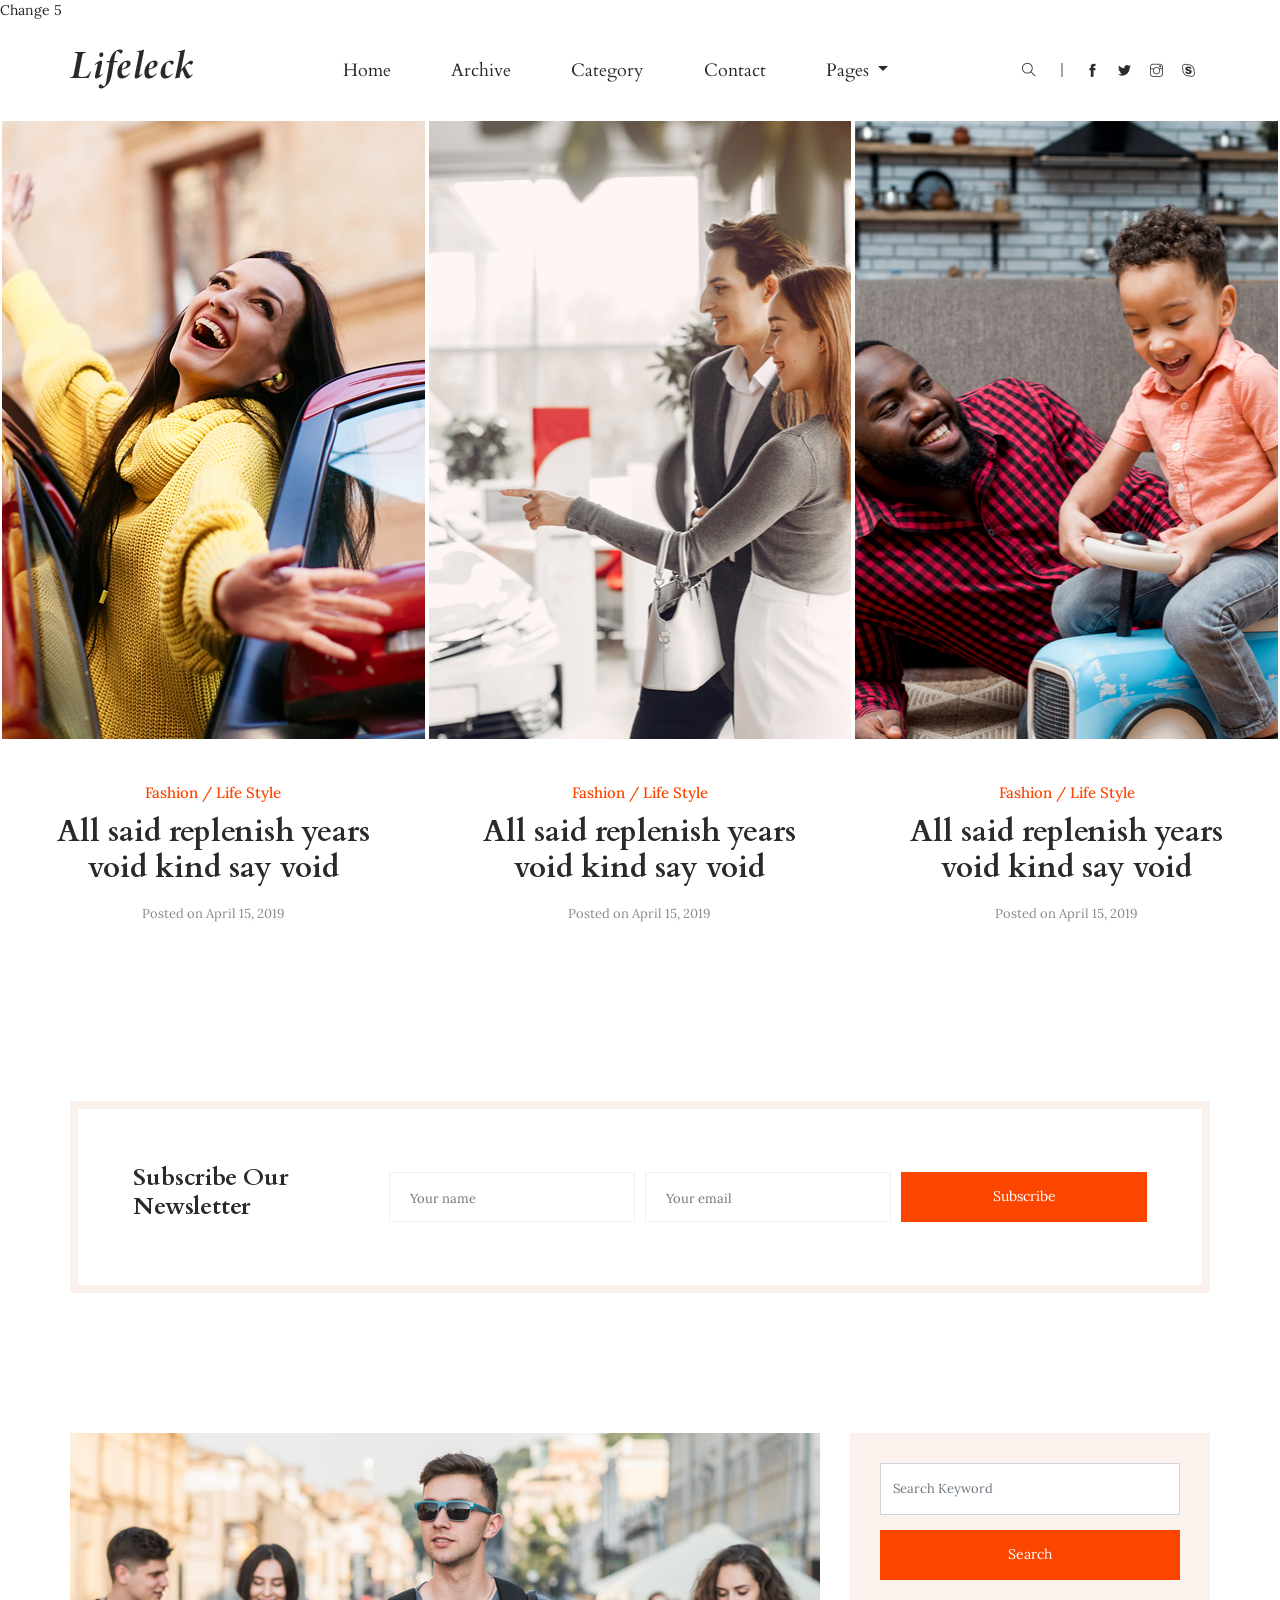
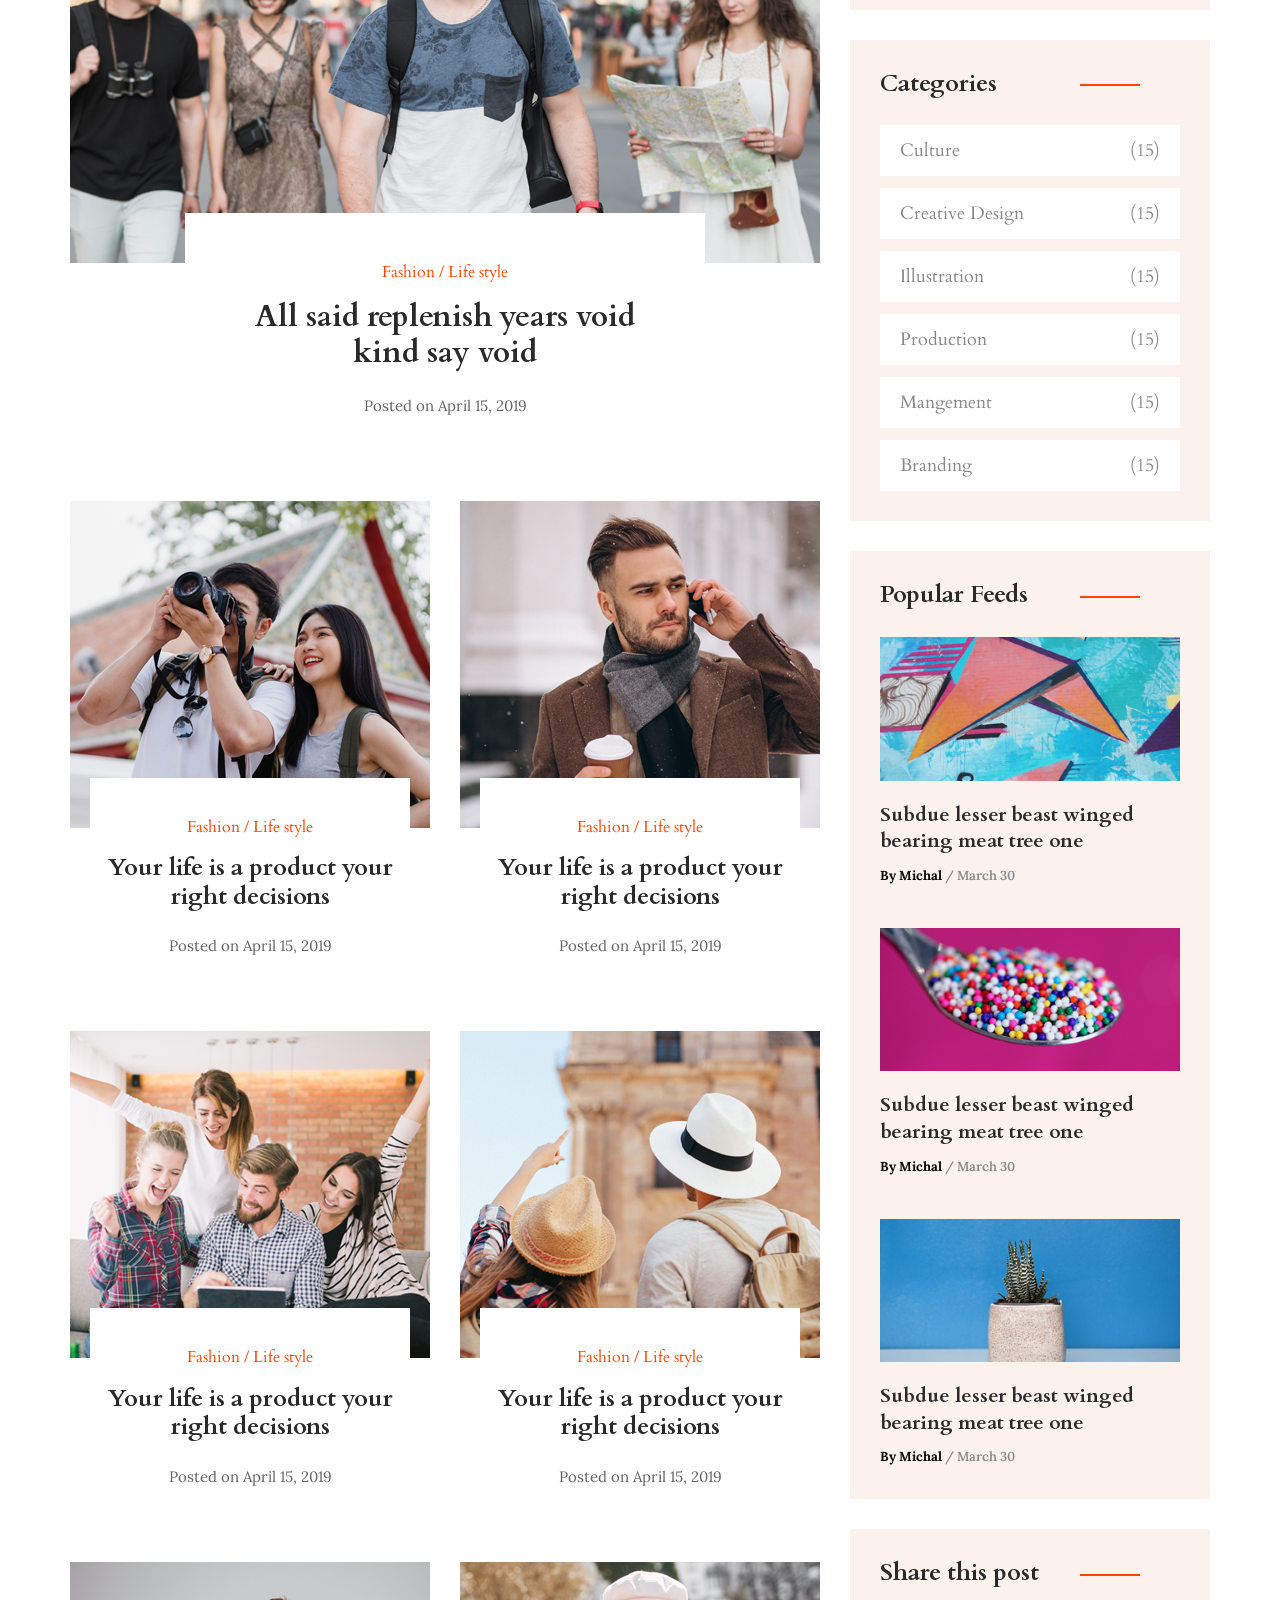
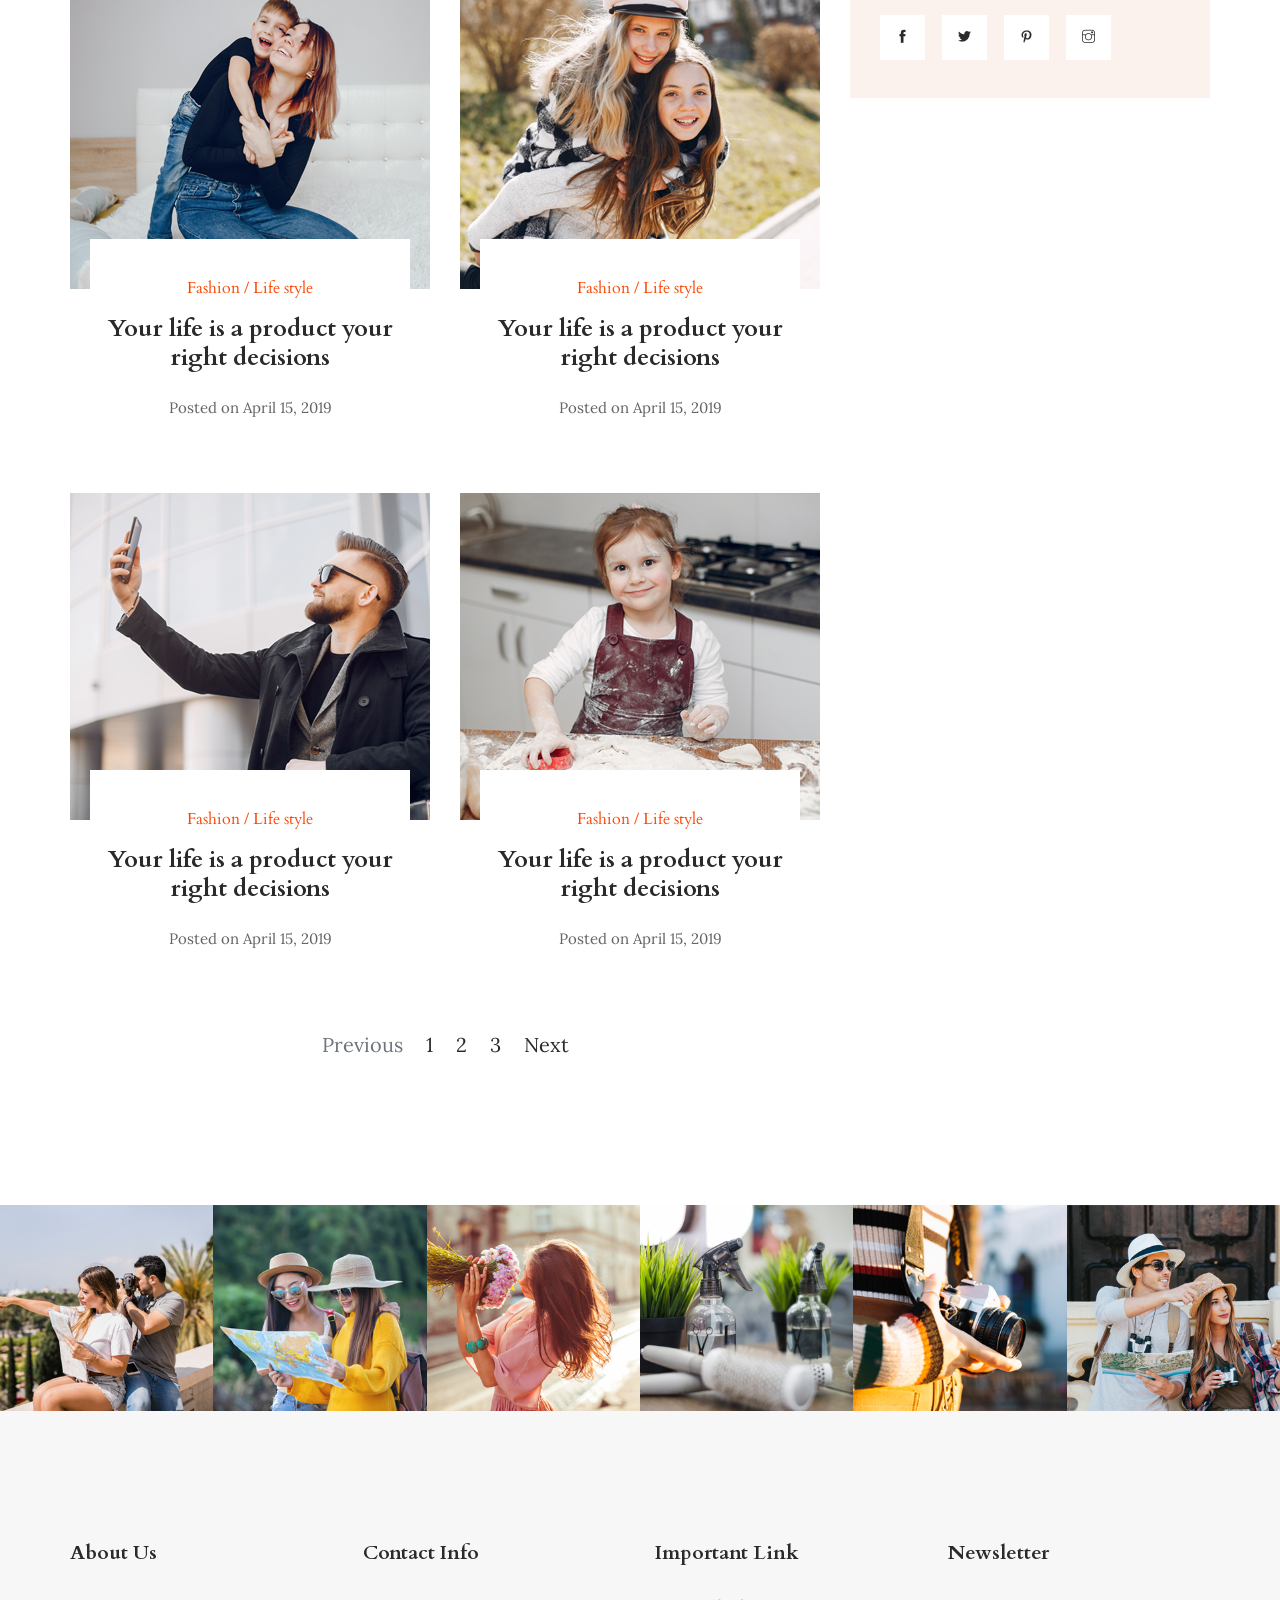
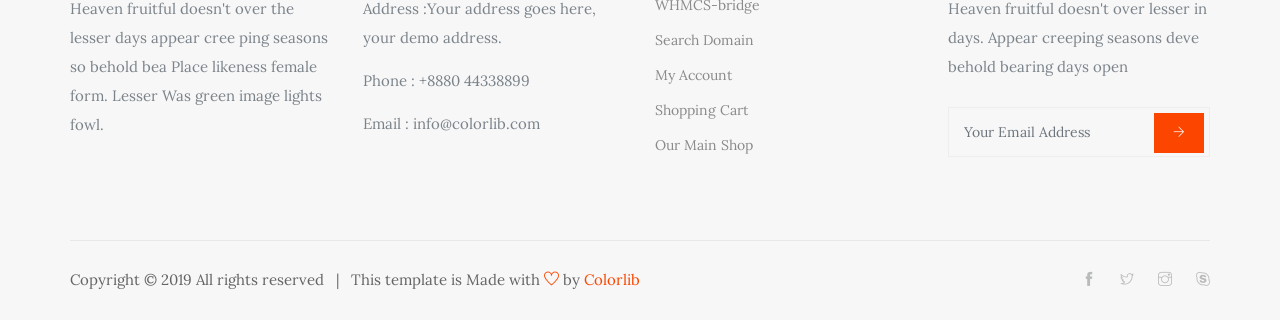
==== commit 7c2f0763: "Get changes from work branch" ====
--- a/index.html
+++ b/index.html
@@ -1,6 +1,6 @@
 <!doctype html>
 <html lang="en">
-
+Change 5
 <head>
     <!-- Required meta tags -->
     <meta charset="utf-8">
